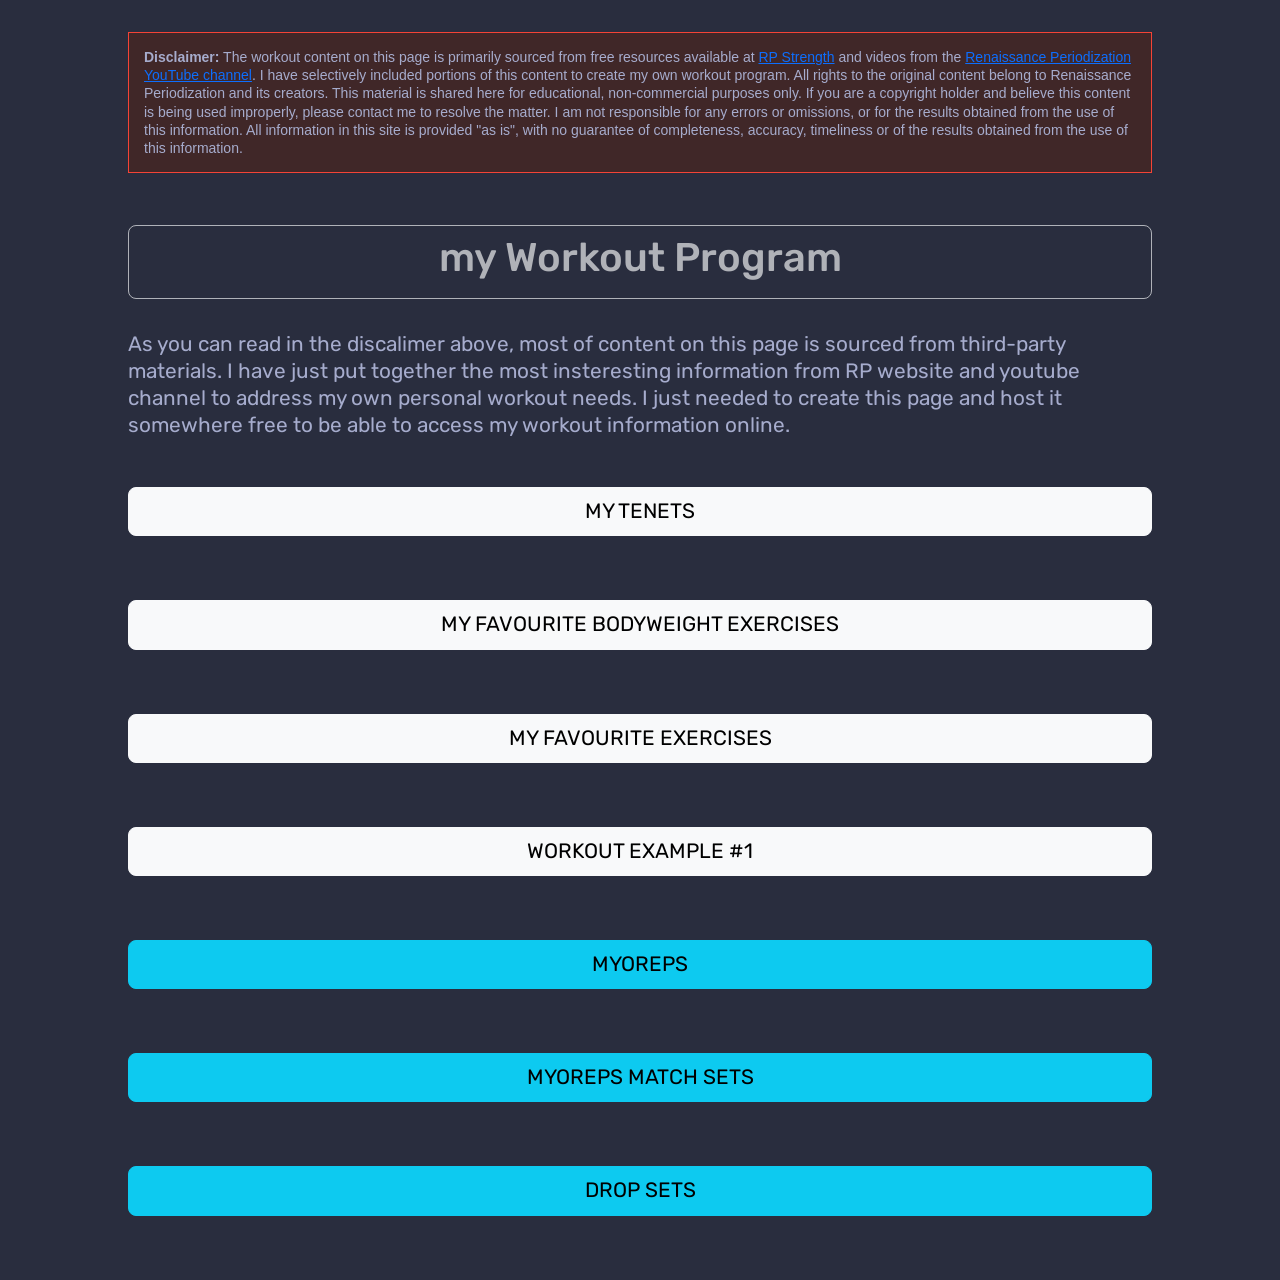
==== workout.html @ 42dfa427 "Add hosted jquery, popper, bootstrap links to html" ====
<!DOCTYPE html>
<html>
  <head>
    <meta charset="UTF-8" />
    <meta http-equiv="X-UA-Compatible" content="IE=edge" />
    <meta name="viewport" content="width=device-width, initial-scale=1.0" />
    <title>myWorkout</title>

    <!--Bootstrap css hosted-->
    <link
      href="https://cdn.jsdelivr.net/npm/bootstrap@5.2.2/dist/css/bootstrap.min.css"
      rel="stylesheet"
      integrity="sha384-Zenh87qX5JnK2Jl0vWa8Ck2rdkQ2Bzep5IDxbcnCeuOxjzrPF/et3URy9Bv1WTRi"
      crossorigin="anonymous"
    />

    <!--Bootstrap Icon font stylesheet-->
    <link
      rel="stylesheet"
      href="https://cdn.jsdelivr.net/npm/bootstrap-icons@1.10.2/font/bootstrap-icons.css"
    />

    <!--Google Fonts-->
    <link rel="preconnect" href="https://fonts.googleapis.com" />
    <link rel="preconnect" href="https://fonts.gstatic.com" crossorigin="" />
    <link
      href="https://fonts.googleapis.com/css2?family=Lato:wght@100;300;400;700;900&amp;family=Montserrat:wght@100;300;400;600&amp;family=Roboto:wght@100;300;500;700&amp;family=Rubik:wght@300;400;500;700&amp;family=Ubuntu:wght@300;400;500;700&amp;display=swap"
      rel="stylesheet"
    />

    <link rel="stylesheet" href="myStyles.css" />
  </head>
  <body>
    <!--     <div class="disclaimer">
      <strong>Disclaimer:</strong> The content on this page is sourced from
      third-party materials and is used for educational, non-commercial purposes
      only. All rights to the content belong to the original creators or
      copyright holders. If you are the copyright owner and believe this content
      is being used without proper authorization, please contact us to address
      the issue.
    </div> -->
    <div class="disclaimer">
      <strong>Disclaimer:</strong> The workout content on this page is primarily
      sourced from free resources available at
      <a href="https://rpstrength.com/" target="_blank">RP Strength</a> and
      videos from the
      <a
        href="https://www.youtube.com/channel/UCfQgsKhHjSyRLOp9mnffqVg"
        target="_blank"
        >Renaissance Periodization YouTube channel</a
      >. I have selectively included portions of this content to create my own
      workout program. All rights to the original content belong to Renaissance
      Periodization and its creators. This material is shared here for
      educational, non-commercial purposes only. If you are a copyright holder
      and believe this content is being used improperly, please contact me to
      resolve the matter. I am not responsible for any errors or omissions, or
      for the results obtained from the use of this information. All information
      in this site is provided "as is", with no guarantee of completeness,
      accuracy, timeliness or of the results obtained from the use of this
      information.
    </div>
    <button type="button" class="btn btn-outline-light btn-lg w-100" disabled>
      <h1>my Workout Program</h1>
    </button>
    <p>
      As you can read in the discalimer above, most of content on this page is
      sourced from third-party materials. I have just put together the most
      insteresting information from RP website and youtube channel to address my
      own personal workout needs. I just needed to create this page and host it
      somewhere free to be able to access my workout information online.
    </p>

    <!-- My tenets -->
    <section id="myTenets">
      <button type="button" class="btn btn-info btn-lg w-100">MY TENETS</button>
      <div style="display: none">
        <ul style="list-style-type: none">
          <li>
            <strong>Sets</strong>: Myoreps Match sets, Supersets, Drop sets and
            Myoreps if under a time constraint. If not normal sets
          </li>
          <li>
            <strong>Range of motion</strong>: Full ROM or at least Lengthened
            partials
          </li>
          <li>
            <strong>Reps execution</strong>: Slow or controlled eccentric,
            explosive concentric movements
          </li>
          <li>
            <strong>Reps range</strong>: min 5 max 30. Use different reps ranges
            depending on systemic fatigue to avoid incorrect technique and
            injuries
          </li>
          <li>
            <strong>RIR</strong>: Sets in the range of RIR 2 to 0 and the last
            one always to RIR 0
          </li>
          <li><strong>Pump</strong>: yes, please</li>
          <li>
            <strong>Avoid junk volume</strong>: Max 6 sets per day per muscle
            with a RIR 0/2 within 5 to 30 reps range
          </li>
          <li><strong>Progressive overload</strong>: Add weight or reps</li>
          <li>
            <strong>Weekly schedule</strong>: 3 to 5 workout sessions per week
          </li>
        </ul>
      </div>
    </section>

    <!-- My favourite exercises -->
    <section id="myFavExercBW">
      <button type="button" class="btn btn-info btn-lg w-100">
        MY FAVOURITE BODYWEIGHT EXERCISES
      </button>
      <div style="display: none">
        <p>
          I have included this section to groups exercises I can do without
          weights in case I am on holidays for instance.
        </p>
        <div class="row">
          <div class="card col-md-5 col-sm-12 text-dark bg-light mb-3 px-0">
            <div class="card-header">
              <strong>UPPER BODY</strong>
            </div>
            <ul class="list-group list-group-flush">
              <li class="list-group-item">Pushups</li>
              <li class="list-group-item">Skullcrusher Pushups</li>
              <li class="list-group-item">Rack Chin</li>
              <li class="list-group-item">Pullups</li>
              <li class="list-group-item">Australian Pullups</li>
              <li class="list-group-item">Vertical Pushups</li>
            </ul>
          </div>

          <div class="card col-md-5 col-sm-12 text-dark bg-light mb-3 px-0">
            <div class="card-header">
              <strong>LOWER BOY</strong>
            </div>
            <ul class="list-group list-group-flush">
              <li class="list-group-item">Sissy Squats</li>
              <li class="list-group-item">Bulgarian Split Squats</li>
              <li class="list-group-item">One-leg Hip Thrusts</li>
              <li class="list-group-item">Single Leg Stair Claves</li>
            </ul>
          </div>
        </div>
      </div>
    </section>

    <!-- My favourite exercises -->
    <section id="myFavExerc">
      <button type="button" class="btn btn-info btn-lg w-100">
        MY FAVOURITE EXERCISES
      </button>
      <div style="display: none">
        <div class="row">
          <div class="card col-md-5 col-sm-12 text-dark bg-light mb-3 px-0">
            <div class="card-header">
              <strong>TRICEPS</strong>
            </div>
            <ul class="list-group list-group-flush">
              <li class="list-group-item">Overhead Triceps Extensions</li>
              <li class="list-group-item">Skull Crushers</li>
            </ul>
          </div>

          <div class="card col-md-5 col-sm-12 text-dark bg-light mb-3 px-0">
            <div class="card-header">
              <strong>BICEPS</strong>
            </div>
            <ul class="list-group list-group-flush">
              <li class="list-group-item">Seated Incline Biceps Curls</li>
              <li class="list-group-item">Biceps Preacher Curls</li>
            </ul>
          </div>

          <div class="card col-md-5 col-sm-12 text-dark bg-light mb-3 px-0">
            <div class="card-header">
              <strong>CHEST</strong>
            </div>
            <ul class="list-group list-group-flush">
              <li class="list-group-item">Bench Press</li>
              <li class="list-group-item">Incline Bench Press</li>
              <li class="list-group-item">Flyes</li>
              <li class="list-group-item">Weighted Pushups</li>
            </ul>
          </div>

          <div class="card col-md-5 col-sm-12 text-dark bg-light mb-3 px-0">
            <div class="card-header">
              <strong>BACK</strong>
            </div>
            <ul class="list-group list-group-flush">
              <li class="list-group-item">Incline Bench Rows</li>
              <li class="list-group-item">Inverted Rows</li>
              <li class="list-group-item">Pullups</li>
              <li class="list-group-item">Bench Pullovers</li>
              <li class="list-group-item">Lat Prayers</li>
              <li class="list-group-item">Bent Over Rows</li>
            </ul>
          </div>

          <div class="card col-md-5 col-sm-12 text-dark bg-light mb-3 px-0">
            <div class="card-header">
              <strong>DELTS</strong>
            </div>
            <ul class="list-group list-group-flush">
              <li class="list-group-item">Upright Rows</li>
              <li class="list-group-item">Lying Side Raises</li>
              <li class="list-group-item">Thumbs Down Lateral Raises</li>
              <li class="list-group-item">Behind the Neck Press</li>
            </ul>
          </div>

          <div class="card col-md-5 col-sm-12 text-dark bg-light mb-3 px-0">
            <div class="card-header">
              <strong>LEGS</strong>
            </div>
            <ul class="list-group list-group-flush">
              <li class="list-group-item">Sissy Squats</li>
              <li class="list-group-item">Romanian Deadlifts</li>
              <li class="list-group-item">Split Squats</li>
            </ul>
          </div>

          <div class="card col-md-5 col-sm-12 text-dark bg-light mb-3 px-0">
            <div class="card-header">
              <strong>TRAPS & FOREARMS</strong>
            </div>
            <ul class="list-group list-group-flush">
              <li class="list-group-item">Wrists Curls</li>
              <li class="list-group-item">Wide Grip Shrugs</li>
              <li class="list-group-item">Overhead Shrugs</li>
            </ul>
          </div>
        </div>
      </div>
    </section>

    <!-- Workout session type #1 -->
    <section id="workoutType1">
      <button type="button" class="btn btn-dark btn-lg w-100">
        WORKOUT EXAMPLE #1
      </button>
      <div style="display: none; margin: auto">
        <div class="row">
          <div class="card col-md-5 col-sm-12 text-dark bg-light mb-3 px-0">
            <div class="card-header"><strong>Day 1</strong></div>
            <div class="card-body">
              <p class="card-text">
                All sets are 20RM load with 1x myorep pauses. 30s breaks between
                all sets.
              </p>
              <ul>
                <li>2 sets BENCH PRESS > superset to > PULLUPS</li>
                <li>
                  2 sets UPRIGHT ROWS > superset to > BEHIND THE NECK PRESS
                </li>
                <li>
                  2 sets SEATED INCLINE BICEPS CURLS > superset to > OVERHEAD
                  TRICEPS EXTENSIONS
                </li>
                <li>2 sets ROMANIAN DEADLIFTS > superset to > SPLIT SQUATS</li>
              </ul>
            </div>
          </div>
          <div class="card col-md-5 col-sm-12 text-dark bg-light mb-3 px-0">
            <div class="card-header"><strong>Day 2</strong></div>
            <div class="card-body">
              <p class="card-text">
                All sets are 20RM load with 1x myorep pauses. 30s breaks between
                all sets.
              </p>
              <ul>
                <li>
                  2 sets INCLINE BENCH ROW > superset to > INCLINE BENCH PRESS
                </li>
                <li>
                  3 sets BARBELL FACEPULLS (each set is 1 myorep break. drop
                  load for each set)
                </li>
                <li>2 sets SKULL CRUSHERS > superset to > PREACHER CURLS</li>
                <li>2 sets SISSY SQUATS > superset to > ROMANIAN DEADLIFTS</li>
              </ul>
            </div>
          </div>
        </div>
        <p>*20RM = the most weight you can lift for “20” repetitions</p>
        <p>**Dumbbell or barbell = dealer's choice</p>
      </div>
    </section>

    <!-- Myoreps explained -->
    <section id="myoreps">
      <button type="button" class="btn btn-info btn-lg w-100">MYOREPS</button>
      <div style="display: none">
        <p>
          A subcategory of rest-pause sets and very useful for hypertrophy. Use
          it for forearms, biceps, delts, traps, calves.
        </p>
        <div>
          <h3><strong>HOW TO</strong></h3>
          <hr />
          <ul>
            <li>Choose a load you can lift for 10-20 reps (usually)</li>
            <li>
              Do your first working set:
              <ul>
                <li>Rest enough to just get the burn out (5-10s)</li>
                <li>Repeat. until set is below 5 reps or so</li>
                <li>RIR is same as weekly RIR for the rest Of the program</li>
              </ul>
            </li>
          </ul>
        </div>

        <div>
          <h3><strong>UPSIDES</strong></h3>
          <hr />
          <ul>
            <li>
              Amazing stimulus especially for muscles resistant to it (forearms,
              biceps, delts, traps, calves)
            </li>
            <li>Easy to sum up loads of work otherwise daunting</li>
            <li>Saves tons of time</li>
          </ul>
        </div>

        <div>
          <h3><strong>DOWNSIDES</strong></h3>
          <hr />
          <ul>
            <li>
              Can't be done with exercises that that generate system fatigue
              (big muscle groups)
            </li>
            <li>
              Pretty damn fatiguing, perhaps not something to use on ALL
              exercises in a session
            </li>
          </ul>
        </div>
      </div>
    </section>

    <!-- Myoreps multiplied explained -->
    <section id="myorepsMultiplied">
      <button type="button" class="btn btn-info btn-lg w-100">
        MYOREPS MATCH SETS
      </button>
      <div style="display: none">
        <p>
          Great for low-systemic muscles like biceps, calves, side/rear delts,
          hams and RPI quads in isolation (curls, extns), lat prayers,
          pushdowns, etc!
        </p>
        <div>
          <h3><strong>HOW TO</strong></h3>
          <hr />
          <ul>
            <li>
              Myoreps: do a set of 10-20 reps, rest 2-5 seconds, do another set
              of 5-10 reps, continue until reps drop under 3-5.
            </li>
            <li>
              Myorep match sets: do one set straight first, for instance let's
              say you get 18 reps at 2 RIR
            </li>
            <li>Rest a normal amount of time</li>
            <li>
              Do your next set and hit 18 reps AGAIN with as many myorep 3-5s
              pauses as needed to total 18
            </li>
            <li>
              Repeat that as many times as needed to hit stimulus/fatigue
              proxies like pump and weakness
            </li>
          </ul>
        </div>

        <div>
          <h3><strong>UPSIDES</strong></h3>
          <hr />
          <ul>
            <li>Can smash stubborn muscles with tons of failure approaches</li>
            <li>
              Have objective first straight set with which to track performance
            </li>
          </ul>
        </div>
      </div>
    </section>

    <!-- Drop sets explained -->
    <section id="dropSets">
      <button type="button" class="btn btn-info btn-lg w-100">DROP SETS</button>
      <div style="display: none">
        <p>
          Great for low-systemic muscles like biceps, calves, side/rear delts,
          hams and RPI quads in isolation (curls, extns), lat prayers,
          pushdowns, etc!
        </p>
        <div>
          <h3><strong>HOW TO</strong></h3>
          <hr />
          <ul>
            <li>Do an exercise for (usually) 10-20 reps.</li>
            <li>Reduce the load on the exercise by 10-30%</li>
            <li>Minimal to no rest at all between sets, repeat process</li>
          </ul>
        </div>

        <div>
          <h3><strong>UPSIDES</strong></h3>
          <hr />
          <ul>
            <li>
              Good stimulus for muscles that respond best to high
              reps/metabolites (get the biggest burns)
            </li>
            <li>Saves a decent amount of time</li>
          </ul>
        </div>

        <div>
          <h3><strong>DOWNSIDES</strong></h3>
          <hr />
          <ul>
            <li>
              Can't be done with exercises that that generate system fatigue
              (big muscle groups)
            </li>
            <li>
              Best done on cable or selectorized machines, or maybe on
              PowerBlock dumbbells
            </li>
            <li>Stop when it becomes too light to avoid junk volume</li>
          </ul>
        </div>
      </div>
    </section>
    <script
      src="https://code.jquery.com/jquery-3.4.1.slim.min.js"
      integrity="sha384-J6qa4849blE2+poT4WnyKhv5vZF5SrPo0iEjwBvKU7imGFAV0wwj1yYfoRSJoZ+n"
      crossorigin="anonymous"
    ></script>
    <script
      src="https://cdn.jsdelivr.net/npm/popper.js@1.16.0/dist/umd/popper.min.js"
      integrity="sha384-Q6E9RHvbIyZFJoft+2mJbHaEWldlvI9IOYy5n3zV9zzTtmI3UksdQRVvoxMfooAo"
      crossorigin="anonymous"
    ></script>
    <script
      src="https://cdn.jsdelivr.net/npm/bootstrap@4.4.1/dist/js/bootstrap.min.js"
      integrity="sha384-wfSDF2E50Y2D1uUdj0O3uMBJnjuUD4Ih7YwaYd1iqfktj0Uod8GCExl3Og8ifwB6"
      crossorigin="anonymous"
    ></script>
    <!-- <script src="jquery.js"></script> -->
    <script src="myScript.js"></script>
  </body>
</html>
---- myStyles.css ----
@charset 'UTF-8';

/* Common Breakpoints - use them to make your website even more responsive and set different css styles depedning on the size of the viewport/screen */
@media (max-width: 480px) {
    body{
        padding-left: 1rem;
        padding-right: 1rem;
    }

    .card{
      max-width: 20rem
    }

} /*Mobile devices*/
@media (min-width: 481px) {
    body{
        width: 80%;
    };

    .card{
      padding-bottom: 0; 
      max-width: 25rem
    }
} /*iPads, Tablets*/
@media (max-width: 1024px) {} /*Small screens, laptops*/
@media (max-width: 1200px) {} /*Desktops, large screens*/


body {
    background-color: #292d3e;
    color: #a6accd;
    font-family: Rubik;
    font-size: 1.3rem;
    line-height: 1.3;
    margin: 2rem auto;
  }

  section {
    padding-bottom: 2rem;
  }

  section div {
    padding-bottom: 3rem;
    margin-left: 0.5rem;
    margin-right: 0.5rem;
  }

  .btn {
    font-family: Rubik;
    font-size: 1.3rem;
    margin: 2rem auto;
  }

  /* Disclaimer styling */
  .disclaimer {
    background-color: #402728;
    border: 1px solid #f44336;
    padding: 15px;
    margin-bottom: 20px;
    font-family: Arial, sans-serif;
    font-size: 14px;
  }

  .row {
    justify-content: center;
  }

  .card-header {
    margin-left: 0;
  }

  .card {
    margin: 1rem;
  }

  .card{padding-bottom: 0;}


  .card-header{
    justify-content: center; 
    display: grid; 
    margin-right: 0;
  }

  .bg-light{background-color: white!important;}
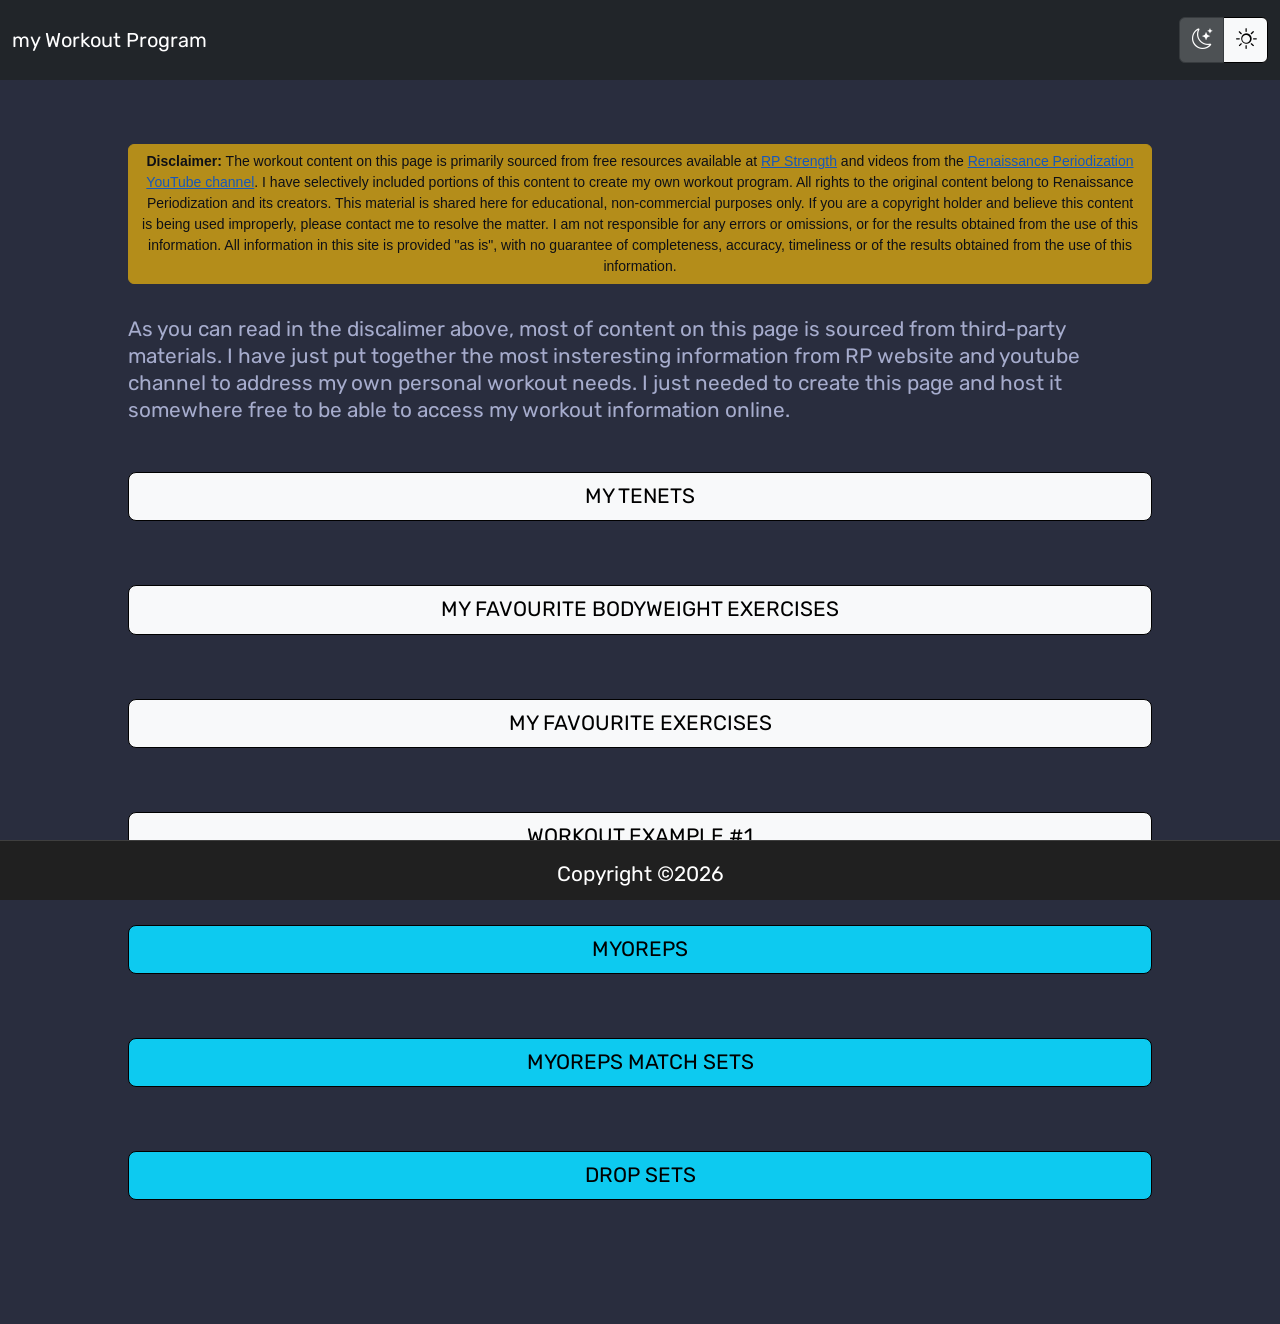
==== commit 7cd4e5ae: "Add navbar, footer, buttons to change display mode, other styling etc" ====
--- a/workout.html
+++ b/workout.html
@@ -30,8 +30,42 @@
 
     <link rel="stylesheet" href="myStyles.css" />
   </head>
-  <body>
-    <!--     <div class="disclaimer">
+  <body class="darkmode">
+    <!-- Navbar -->
+    <nav class="navbar navbar-dark bg-dark navbar-expand-lg sticky-top">
+      <div class="container-fluid">
+        <a class="navbar-brand" id="brand" href="#">my Workout Program</a>
+        <button
+          class="navbar-toggler"
+          type="button"
+          data-bs-toggle="collapse"
+          data-bs-target="#navbarSupportedContent"
+          aria-controls="navbarSupportedContent"
+          aria-expanded="false"
+          aria-label="Toggle navigation"
+        >
+          <span class="navbar-toggler-icon"></span>
+        </button>
+        <div class="collapse navbar-collapse" id="navbarSupportedContent">
+          <ul class="navbar-nav me-auto mb-2 mb-lg-0"></ul>
+          <div class="d-flex">
+            <!-- <button class="btn btn-outline-light" type="submit">Toggle</button> -->
+
+            <div class="btn-group btn-group-toggle" data-toggle="buttons">
+              <label class="btn btn-dark active" id="darkmode">
+                <i class="bi bi-moon-stars"></i>
+              </label>
+              <label class="btn btn-light" id="lightmode">
+                <i class="bi bi-brightness-high"></i>
+              </label>
+            </div>
+          </div>
+        </div>
+      </div>
+    </nav>
+
+    <main>
+      <!--     <div class="disclaimer">
       <strong>Disclaimer:</strong> The content on this page is sourced from
       third-party materials and is used for educational, non-commercial purposes
       only. All rights to the content belong to the original creators or
@@ -39,425 +73,432 @@
       is being used without proper authorization, please contact us to address
       the issue.
     </div> -->
-    <div class="disclaimer">
-      <strong>Disclaimer:</strong> The workout content on this page is primarily
-      sourced from free resources available at
-      <a href="https://rpstrength.com/" target="_blank">RP Strength</a> and
-      videos from the
-      <a
-        href="https://www.youtube.com/channel/UCfQgsKhHjSyRLOp9mnffqVg"
-        target="_blank"
-        >Renaissance Periodization YouTube channel</a
-      >. I have selectively included portions of this content to create my own
-      workout program. All rights to the original content belong to Renaissance
-      Periodization and its creators. This material is shared here for
-      educational, non-commercial purposes only. If you are a copyright holder
-      and believe this content is being used improperly, please contact me to
-      resolve the matter. I am not responsible for any errors or omissions, or
-      for the results obtained from the use of this information. All information
-      in this site is provided "as is", with no guarantee of completeness,
-      accuracy, timeliness or of the results obtained from the use of this
-      information.
-    </div>
-    <button type="button" class="btn btn-outline-light btn-lg w-100" disabled>
-      <h1>my Workout Program</h1>
-    </button>
-    <p>
-      As you can read in the discalimer above, most of content on this page is
-      sourced from third-party materials. I have just put together the most
-      insteresting information from RP website and youtube channel to address my
-      own personal workout needs. I just needed to create this page and host it
-      somewhere free to be able to access my workout information online.
-    </p>
-
-    <!-- My tenets -->
-    <section id="myTenets">
-      <button type="button" class="btn btn-info btn-lg w-100">MY TENETS</button>
-      <div style="display: none">
-        <ul style="list-style-type: none">
-          <li>
-            <strong>Sets</strong>: Myoreps Match sets, Supersets, Drop sets and
-            Myoreps if under a time constraint. If not normal sets
-          </li>
-          <li>
-            <strong>Range of motion</strong>: Full ROM or at least Lengthened
-            partials
-          </li>
-          <li>
-            <strong>Reps execution</strong>: Slow or controlled eccentric,
-            explosive concentric movements
-          </li>
-          <li>
-            <strong>Reps range</strong>: min 5 max 30. Use different reps ranges
-            depending on systemic fatigue to avoid incorrect technique and
-            injuries
-          </li>
-          <li>
-            <strong>RIR</strong>: Sets in the range of RIR 2 to 0 and the last
-            one always to RIR 0
-          </li>
-          <li><strong>Pump</strong>: yes, please</li>
-          <li>
-            <strong>Avoid junk volume</strong>: Max 6 sets per day per muscle
-            with a RIR 0/2 within 5 to 30 reps range
-          </li>
-          <li><strong>Progressive overload</strong>: Add weight or reps</li>
-          <li>
-            <strong>Weekly schedule</strong>: 3 to 5 workout sessions per week
-          </li>
-        </ul>
+      <div class="btn btn-warning disabled">
+        <strong>Disclaimer:</strong> The workout content on this page is
+        primarily sourced from free resources available at
+        <a href="https://rpstrength.com/" target="_blank">RP Strength</a> and
+        videos from the
+        <a
+          href="https://www.youtube.com/channel/UCfQgsKhHjSyRLOp9mnffqVg"
+          target="_blank"
+          >Renaissance Periodization YouTube channel</a
+        >. I have selectively included portions of this content to create my own
+        workout program. All rights to the original content belong to
+        Renaissance Periodization and its creators. This material is shared here
+        for educational, non-commercial purposes only. If you are a copyright
+        holder and believe this content is being used improperly, please contact
+        me to resolve the matter. I am not responsible for any errors or
+        omissions, or for the results obtained from the use of this information.
+        All information in this site is provided "as is", with no guarantee of
+        completeness, accuracy, timeliness or of the results obtained from the
+        use of this information.
       </div>
-    </section>
-
-    <!-- My favourite exercises -->
-    <section id="myFavExercBW">
-      <button type="button" class="btn btn-info btn-lg w-100">
-        MY FAVOURITE BODYWEIGHT EXERCISES
-      </button>
-      <div style="display: none">
-        <p>
-          I have included this section to groups exercises I can do without
-          weights in case I am on holidays for instance.
-        </p>
-        <div class="row">
-          <div class="card col-md-5 col-sm-12 text-dark bg-light mb-3 px-0">
-            <div class="card-header">
-              <strong>UPPER BODY</strong>
-            </div>
-            <ul class="list-group list-group-flush">
-              <li class="list-group-item">Pushups</li>
-              <li class="list-group-item">Skullcrusher Pushups</li>
-              <li class="list-group-item">Rack Chin</li>
-              <li class="list-group-item">Pullups</li>
-              <li class="list-group-item">Australian Pullups</li>
-              <li class="list-group-item">Vertical Pushups</li>
-            </ul>
-          </div>
-
-          <div class="card col-md-5 col-sm-12 text-dark bg-light mb-3 px-0">
-            <div class="card-header">
-              <strong>LOWER BOY</strong>
-            </div>
-            <ul class="list-group list-group-flush">
-              <li class="list-group-item">Sissy Squats</li>
-              <li class="list-group-item">Bulgarian Split Squats</li>
-              <li class="list-group-item">One-leg Hip Thrusts</li>
-              <li class="list-group-item">Single Leg Stair Claves</li>
-            </ul>
-          </div>
-        </div>
-      </div>
-    </section>
-
-    <!-- My favourite exercises -->
-    <section id="myFavExerc">
-      <button type="button" class="btn btn-info btn-lg w-100">
-        MY FAVOURITE EXERCISES
-      </button>
-      <div style="display: none">
-        <div class="row">
-          <div class="card col-md-5 col-sm-12 text-dark bg-light mb-3 px-0">
-            <div class="card-header">
-              <strong>TRICEPS</strong>
-            </div>
-            <ul class="list-group list-group-flush">
-              <li class="list-group-item">Overhead Triceps Extensions</li>
-              <li class="list-group-item">Skull Crushers</li>
-            </ul>
-          </div>
-
-          <div class="card col-md-5 col-sm-12 text-dark bg-light mb-3 px-0">
-            <div class="card-header">
-              <strong>BICEPS</strong>
-            </div>
-            <ul class="list-group list-group-flush">
-              <li class="list-group-item">Seated Incline Biceps Curls</li>
-              <li class="list-group-item">Biceps Preacher Curls</li>
-            </ul>
-          </div>
-
-          <div class="card col-md-5 col-sm-12 text-dark bg-light mb-3 px-0">
-            <div class="card-header">
-              <strong>CHEST</strong>
-            </div>
-            <ul class="list-group list-group-flush">
-              <li class="list-group-item">Bench Press</li>
-              <li class="list-group-item">Incline Bench Press</li>
-              <li class="list-group-item">Flyes</li>
-              <li class="list-group-item">Weighted Pushups</li>
-            </ul>
-          </div>
-
-          <div class="card col-md-5 col-sm-12 text-dark bg-light mb-3 px-0">
-            <div class="card-header">
-              <strong>BACK</strong>
-            </div>
-            <ul class="list-group list-group-flush">
-              <li class="list-group-item">Incline Bench Rows</li>
-              <li class="list-group-item">Inverted Rows</li>
-              <li class="list-group-item">Pullups</li>
-              <li class="list-group-item">Bench Pullovers</li>
-              <li class="list-group-item">Lat Prayers</li>
-              <li class="list-group-item">Bent Over Rows</li>
-            </ul>
-          </div>
-
-          <div class="card col-md-5 col-sm-12 text-dark bg-light mb-3 px-0">
-            <div class="card-header">
-              <strong>DELTS</strong>
-            </div>
-            <ul class="list-group list-group-flush">
-              <li class="list-group-item">Upright Rows</li>
-              <li class="list-group-item">Lying Side Raises</li>
-              <li class="list-group-item">Thumbs Down Lateral Raises</li>
-              <li class="list-group-item">Behind the Neck Press</li>
-            </ul>
-          </div>
-
-          <div class="card col-md-5 col-sm-12 text-dark bg-light mb-3 px-0">
-            <div class="card-header">
-              <strong>LEGS</strong>
-            </div>
-            <ul class="list-group list-group-flush">
-              <li class="list-group-item">Sissy Squats</li>
-              <li class="list-group-item">Romanian Deadlifts</li>
-              <li class="list-group-item">Split Squats</li>
-            </ul>
-          </div>
-
-          <div class="card col-md-5 col-sm-12 text-dark bg-light mb-3 px-0">
-            <div class="card-header">
-              <strong>TRAPS & FOREARMS</strong>
-            </div>
-            <ul class="list-group list-group-flush">
-              <li class="list-group-item">Wrists Curls</li>
-              <li class="list-group-item">Wide Grip Shrugs</li>
-              <li class="list-group-item">Overhead Shrugs</li>
-            </ul>
-          </div>
-        </div>
-      </div>
-    </section>
-
-    <!-- Workout session type #1 -->
-    <section id="workoutType1">
-      <button type="button" class="btn btn-dark btn-lg w-100">
-        WORKOUT EXAMPLE #1
-      </button>
-      <div style="display: none; margin: auto">
-        <div class="row">
-          <div class="card col-md-5 col-sm-12 text-dark bg-light mb-3 px-0">
-            <div class="card-header"><strong>Day 1</strong></div>
-            <div class="card-body">
-              <p class="card-text">
-                All sets are 20RM load with 1x myorep pauses. 30s breaks between
-                all sets.
-              </p>
-              <ul>
-                <li>2 sets BENCH PRESS > superset to > PULLUPS</li>
-                <li>
-                  2 sets UPRIGHT ROWS > superset to > BEHIND THE NECK PRESS
-                </li>
-                <li>
-                  2 sets SEATED INCLINE BICEPS CURLS > superset to > OVERHEAD
-                  TRICEPS EXTENSIONS
-                </li>
-                <li>2 sets ROMANIAN DEADLIFTS > superset to > SPLIT SQUATS</li>
-              </ul>
-            </div>
-          </div>
-          <div class="card col-md-5 col-sm-12 text-dark bg-light mb-3 px-0">
-            <div class="card-header"><strong>Day 2</strong></div>
-            <div class="card-body">
-              <p class="card-text">
-                All sets are 20RM load with 1x myorep pauses. 30s breaks between
-                all sets.
-              </p>
-              <ul>
-                <li>
-                  2 sets INCLINE BENCH ROW > superset to > INCLINE BENCH PRESS
-                </li>
-                <li>
-                  3 sets BARBELL FACEPULLS (each set is 1 myorep break. drop
-                  load for each set)
-                </li>
-                <li>2 sets SKULL CRUSHERS > superset to > PREACHER CURLS</li>
-                <li>2 sets SISSY SQUATS > superset to > ROMANIAN DEADLIFTS</li>
-              </ul>
-            </div>
-          </div>
-        </div>
-        <p>*20RM = the most weight you can lift for “20” repetitions</p>
-        <p>**Dumbbell or barbell = dealer's choice</p>
-      </div>
-    </section>
-
-    <!-- Myoreps explained -->
-    <section id="myoreps">
-      <button type="button" class="btn btn-info btn-lg w-100">MYOREPS</button>
-      <div style="display: none">
-        <p>
-          A subcategory of rest-pause sets and very useful for hypertrophy. Use
-          it for forearms, biceps, delts, traps, calves.
-        </p>
-        <div>
-          <h3><strong>HOW TO</strong></h3>
-          <hr />
-          <ul>
-            <li>Choose a load you can lift for 10-20 reps (usually)</li>
-            <li>
-              Do your first working set:
-              <ul>
-                <li>Rest enough to just get the burn out (5-10s)</li>
-                <li>Repeat. until set is below 5 reps or so</li>
-                <li>RIR is same as weekly RIR for the rest Of the program</li>
-              </ul>
+      <p>
+        As you can read in the discalimer above, most of content on this page is
+        sourced from third-party materials. I have just put together the most
+        insteresting information from RP website and youtube channel to address
+        my own personal workout needs. I just needed to create this page and
+        host it somewhere free to be able to access my workout information
+        online.
+      </p>
+
+      <!-- My tenets -->
+      <section id="myTenets">
+        <button type="button" class="btn btn-info btn-lg w-100">
+          MY TENETS
+        </button>
+        <div style="display: none">
+          <ul style="list-style-type: none">
+            <li>
+              <strong>Sets</strong>: Myoreps Match sets, Supersets, Drop sets
+              and Myoreps if under a time constraint. If not normal sets
+            </li>
+            <li>
+              <strong>Range of motion</strong>: Full ROM or at least Lengthened
+              partials
+            </li>
+            <li>
+              <strong>Reps execution</strong>: Slow or controlled eccentric,
+              explosive concentric movements
+            </li>
+            <li>
+              <strong>Reps range</strong>: min 5 max 30. Use different reps
+              ranges depending on systemic fatigue to avoid incorrect technique
+              and injuries
+            </li>
+            <li>
+              <strong>RIR</strong>: Sets in the range of RIR 2 to 0 and the last
+              one always to RIR 0
+            </li>
+            <li><strong>Pump</strong>: yes, please</li>
+            <li>
+              <strong>Avoid junk volume</strong>: Max 6 sets per day per muscle
+              with a RIR 0/2 within 5 to 30 reps range
+            </li>
+            <li><strong>Progressive overload</strong>: Add weight or reps</li>
+            <li>
+              <strong>Weekly schedule</strong>: 3 to 5 workout sessions per week
             </li>
           </ul>
         </div>
-
-        <div>
-          <h3><strong>UPSIDES</strong></h3>
-          <hr />
-          <ul>
-            <li>
-              Amazing stimulus especially for muscles resistant to it (forearms,
-              biceps, delts, traps, calves)
-            </li>
-            <li>Easy to sum up loads of work otherwise daunting</li>
-            <li>Saves tons of time</li>
-          </ul>
-        </div>
-
-        <div>
-          <h3><strong>DOWNSIDES</strong></h3>
-          <hr />
-          <ul>
-            <li>
-              Can't be done with exercises that that generate system fatigue
-              (big muscle groups)
-            </li>
-            <li>
-              Pretty damn fatiguing, perhaps not something to use on ALL
-              exercises in a session
-            </li>
-          </ul>
-        </div>
-      </div>
-    </section>
-
-    <!-- Myoreps multiplied explained -->
-    <section id="myorepsMultiplied">
-      <button type="button" class="btn btn-info btn-lg w-100">
-        MYOREPS MATCH SETS
-      </button>
-      <div style="display: none">
-        <p>
-          Great for low-systemic muscles like biceps, calves, side/rear delts,
-          hams and RPI quads in isolation (curls, extns), lat prayers,
-          pushdowns, etc!
-        </p>
-        <div>
-          <h3><strong>HOW TO</strong></h3>
-          <hr />
-          <ul>
-            <li>
-              Myoreps: do a set of 10-20 reps, rest 2-5 seconds, do another set
-              of 5-10 reps, continue until reps drop under 3-5.
-            </li>
-            <li>
-              Myorep match sets: do one set straight first, for instance let's
-              say you get 18 reps at 2 RIR
-            </li>
-            <li>Rest a normal amount of time</li>
-            <li>
-              Do your next set and hit 18 reps AGAIN with as many myorep 3-5s
-              pauses as needed to total 18
-            </li>
-            <li>
-              Repeat that as many times as needed to hit stimulus/fatigue
-              proxies like pump and weakness
-            </li>
-          </ul>
-        </div>
-
-        <div>
-          <h3><strong>UPSIDES</strong></h3>
-          <hr />
-          <ul>
-            <li>Can smash stubborn muscles with tons of failure approaches</li>
-            <li>
-              Have objective first straight set with which to track performance
-            </li>
-          </ul>
-        </div>
-      </div>
-    </section>
-
-    <!-- Drop sets explained -->
-    <section id="dropSets">
-      <button type="button" class="btn btn-info btn-lg w-100">DROP SETS</button>
-      <div style="display: none">
-        <p>
-          Great for low-systemic muscles like biceps, calves, side/rear delts,
-          hams and RPI quads in isolation (curls, extns), lat prayers,
-          pushdowns, etc!
-        </p>
-        <div>
-          <h3><strong>HOW TO</strong></h3>
-          <hr />
-          <ul>
-            <li>Do an exercise for (usually) 10-20 reps.</li>
-            <li>Reduce the load on the exercise by 10-30%</li>
-            <li>Minimal to no rest at all between sets, repeat process</li>
-          </ul>
-        </div>
-
-        <div>
-          <h3><strong>UPSIDES</strong></h3>
-          <hr />
-          <ul>
-            <li>
-              Good stimulus for muscles that respond best to high
-              reps/metabolites (get the biggest burns)
-            </li>
-            <li>Saves a decent amount of time</li>
-          </ul>
-        </div>
-
-        <div>
-          <h3><strong>DOWNSIDES</strong></h3>
-          <hr />
-          <ul>
-            <li>
-              Can't be done with exercises that that generate system fatigue
-              (big muscle groups)
-            </li>
-            <li>
-              Best done on cable or selectorized machines, or maybe on
-              PowerBlock dumbbells
-            </li>
-            <li>Stop when it becomes too light to avoid junk volume</li>
-          </ul>
-        </div>
-      </div>
-    </section>
+      </section>
+
+      <!-- My favourite exercises -->
+      <section id="myFavExercBW">
+        <button type="button" class="btn btn-info btn-lg w-100">
+          MY FAVOURITE BODYWEIGHT EXERCISES
+        </button>
+        <div style="display: none">
+          <p>
+            I have included this section to groups exercises I can do without
+            weights in case I am on holidays for instance.
+          </p>
+          <div class="row">
+            <div class="card col-md-5 col-sm-12 text-dark bg-light mb-3 px-0">
+              <div class="card-header">
+                <strong>UPPER BODY</strong>
+              </div>
+              <ul class="list-group list-group-flush">
+                <li class="list-group-item">Pushups</li>
+                <li class="list-group-item">Skullcrusher Pushups</li>
+                <li class="list-group-item">Rack Chin</li>
+                <li class="list-group-item">Pullups</li>
+                <li class="list-group-item">Australian Pullups</li>
+                <li class="list-group-item">Vertical Pushups</li>
+              </ul>
+            </div>
+
+            <div class="card col-md-5 col-sm-12 text-dark bg-light mb-3 px-0">
+              <div class="card-header">
+                <strong>LOWER BOY</strong>
+              </div>
+              <ul class="list-group list-group-flush">
+                <li class="list-group-item">Sissy Squats</li>
+                <li class="list-group-item">Bulgarian Split Squats</li>
+                <li class="list-group-item">One-leg Hip Thrusts</li>
+                <li class="list-group-item">Single Leg Stair Claves</li>
+              </ul>
+            </div>
+          </div>
+        </div>
+      </section>
+
+      <!-- My favourite exercises -->
+      <section id="myFavExerc">
+        <button type="button" class="btn btn-info btn-lg w-100">
+          MY FAVOURITE EXERCISES
+        </button>
+        <div style="display: none">
+          <div class="row">
+            <div class="card col-md-5 col-sm-12 text-dark bg-light mb-3 px-0">
+              <div class="card-header">
+                <strong>TRICEPS</strong>
+              </div>
+              <ul class="list-group list-group-flush">
+                <li class="list-group-item">Overhead Triceps Extensions</li>
+                <li class="list-group-item">Skull Crushers</li>
+              </ul>
+            </div>
+
+            <div class="card col-md-5 col-sm-12 text-dark bg-light mb-3 px-0">
+              <div class="card-header">
+                <strong>BICEPS</strong>
+              </div>
+              <ul class="list-group list-group-flush">
+                <li class="list-group-item">Seated Incline Biceps Curls</li>
+                <li class="list-group-item">Biceps Preacher Curls</li>
+              </ul>
+            </div>
+
+            <div class="card col-md-5 col-sm-12 text-dark bg-light mb-3 px-0">
+              <div class="card-header">
+                <strong>CHEST</strong>
+              </div>
+              <ul class="list-group list-group-flush">
+                <li class="list-group-item">Bench Press</li>
+                <li class="list-group-item">Incline Bench Press</li>
+                <li class="list-group-item">Flyes</li>
+                <li class="list-group-item">Weighted Pushups</li>
+              </ul>
+            </div>
+
+            <div class="card col-md-5 col-sm-12 text-dark bg-light mb-3 px-0">
+              <div class="card-header">
+                <strong>BACK</strong>
+              </div>
+              <ul class="list-group list-group-flush">
+                <li class="list-group-item">Incline Bench Rows</li>
+                <li class="list-group-item">Inverted Rows</li>
+                <li class="list-group-item">Pullups</li>
+                <li class="list-group-item">Bench Pullovers</li>
+                <li class="list-group-item">Lat Prayers</li>
+                <li class="list-group-item">Bent Over Rows</li>
+              </ul>
+            </div>
+
+            <div class="card col-md-5 col-sm-12 text-dark bg-light mb-3 px-0">
+              <div class="card-header">
+                <strong>DELTS</strong>
+              </div>
+              <ul class="list-group list-group-flush">
+                <li class="list-group-item">Upright Rows</li>
+                <li class="list-group-item">Lying Side Raises</li>
+                <li class="list-group-item">Thumbs Down Lateral Raises</li>
+                <li class="list-group-item">Behind the Neck Press</li>
+              </ul>
+            </div>
+
+            <div class="card col-md-5 col-sm-12 text-dark bg-light mb-3 px-0">
+              <div class="card-header">
+                <strong>LEGS</strong>
+              </div>
+              <ul class="list-group list-group-flush">
+                <li class="list-group-item">Sissy Squats</li>
+                <li class="list-group-item">Romanian Deadlifts</li>
+                <li class="list-group-item">Split Squats</li>
+              </ul>
+            </div>
+
+            <div class="card col-md-5 col-sm-12 text-dark bg-light mb-3 px-0">
+              <div class="card-header">
+                <strong>TRAPS & FOREARMS</strong>
+              </div>
+              <ul class="list-group list-group-flush">
+                <li class="list-group-item">Wrists Curls</li>
+                <li class="list-group-item">Wide Grip Shrugs</li>
+                <li class="list-group-item">Overhead Shrugs</li>
+              </ul>
+            </div>
+          </div>
+        </div>
+      </section>
+
+      <!-- Workout session type #1 -->
+      <section id="workoutType1">
+        <button type="button" class="btn btn-dark btn-lg w-100">
+          WORKOUT EXAMPLE #1
+        </button>
+        <div style="display: none; margin: auto">
+          <div class="row">
+            <div class="card col-md-5 col-sm-12 text-dark bg-light mb-3 px-0">
+              <div class="card-header"><strong>Day 1</strong></div>
+              <div class="card-body">
+                <p class="card-text">
+                  All sets are 20RM load with 1x myorep pauses. 30s breaks
+                  between all sets.
+                </p>
+                <ul>
+                  <li>2 sets BENCH PRESS > superset to > PULLUPS</li>
+                  <li>
+                    2 sets UPRIGHT ROWS > superset to > BEHIND THE NECK PRESS
+                  </li>
+                  <li>
+                    2 sets SEATED INCLINE BICEPS CURLS > superset to > OVERHEAD
+                    TRICEPS EXTENSIONS
+                  </li>
+                  <li>
+                    2 sets ROMANIAN DEADLIFTS > superset to > SPLIT SQUATS
+                  </li>
+                </ul>
+              </div>
+            </div>
+            <div class="card col-md-5 col-sm-12 text-dark bg-light mb-3 px-0">
+              <div class="card-header"><strong>Day 2</strong></div>
+              <div class="card-body">
+                <p class="card-text">
+                  All sets are 20RM load with 1x myorep pauses. 30s breaks
+                  between all sets.
+                </p>
+                <ul>
+                  <li>
+                    2 sets INCLINE BENCH ROW > superset to > INCLINE BENCH PRESS
+                  </li>
+                  <li>
+                    3 sets BARBELL FACEPULLS (each set is 1 myorep break. drop
+                    load for each set)
+                  </li>
+                  <li>2 sets SKULL CRUSHERS > superset to > PREACHER CURLS</li>
+                  <li>
+                    2 sets SISSY SQUATS > superset to > ROMANIAN DEADLIFTS
+                  </li>
+                </ul>
+              </div>
+            </div>
+          </div>
+          <p>*20RM = the most weight you can lift for “20” repetitions</p>
+          <p>**Dumbbell or barbell = dealer's choice</p>
+        </div>
+      </section>
+
+      <!-- Myoreps explained -->
+      <section id="myoreps">
+        <button type="button" class="btn btn-info btn-lg w-100">MYOREPS</button>
+        <div style="display: none">
+          <p>
+            A subcategory of rest-pause sets and very useful for hypertrophy.
+            Use it for forearms, biceps, delts, traps, calves.
+          </p>
+          <div>
+            <h3><strong>HOW TO</strong></h3>
+            <hr />
+            <ul>
+              <li>Choose a load you can lift for 10-20 reps (usually)</li>
+              <li>
+                Do your first working set:
+                <ul>
+                  <li>Rest enough to just get the burn out (5-10s)</li>
+                  <li>Repeat. until set is below 5 reps or so</li>
+                  <li>RIR is same as weekly RIR for the rest Of the program</li>
+                </ul>
+              </li>
+            </ul>
+          </div>
+
+          <div>
+            <h3><strong>UPSIDES</strong></h3>
+            <hr />
+            <ul>
+              <li>
+                Amazing stimulus especially for muscles resistant to it
+                (forearms, biceps, delts, traps, calves)
+              </li>
+              <li>Easy to sum up loads of work otherwise daunting</li>
+              <li>Saves tons of time</li>
+            </ul>
+          </div>
+
+          <div>
+            <h3><strong>DOWNSIDES</strong></h3>
+            <hr />
+            <ul>
+              <li>
+                Can't be done with exercises that that generate system fatigue
+                (big muscle groups)
+              </li>
+              <li>
+                Pretty damn fatiguing, perhaps not something to use on ALL
+                exercises in a session
+              </li>
+            </ul>
+          </div>
+        </div>
+      </section>
+
+      <!-- Myoreps multiplied explained -->
+      <section id="myorepsMultiplied">
+        <button type="button" class="btn btn-info btn-lg w-100">
+          MYOREPS MATCH SETS
+        </button>
+        <div style="display: none">
+          <p>
+            Great for low-systemic muscles like biceps, calves, side/rear delts,
+            hams and RPI quads in isolation (curls, extns), lat prayers,
+            pushdowns, etc!
+          </p>
+          <div>
+            <h3><strong>HOW TO</strong></h3>
+            <hr />
+            <ul>
+              <li>
+                Myoreps: do a set of 10-20 reps, rest 2-5 seconds, do another
+                set of 5-10 reps, continue until reps drop under 3-5.
+              </li>
+              <li>
+                Myorep match sets: do one set straight first, for instance let's
+                say you get 18 reps at 2 RIR
+              </li>
+              <li>Rest a normal amount of time</li>
+              <li>
+                Do your next set and hit 18 reps AGAIN with as many myorep 3-5s
+                pauses as needed to total 18
+              </li>
+              <li>
+                Repeat that as many times as needed to hit stimulus/fatigue
+                proxies like pump and weakness
+              </li>
+            </ul>
+          </div>
+
+          <div>
+            <h3><strong>UPSIDES</strong></h3>
+            <hr />
+            <ul>
+              <li>
+                Can smash stubborn muscles with tons of failure approaches
+              </li>
+              <li>
+                Have objective first straight set with which to track
+                performance
+              </li>
+            </ul>
+          </div>
+        </div>
+      </section>
+
+      <!-- Drop sets explained -->
+      <section id="dropSets">
+        <button type="button" class="btn btn-info btn-lg w-100">
+          DROP SETS
+        </button>
+        <div style="display: none">
+          <p>
+            Great for low-systemic muscles like biceps, calves, side/rear delts,
+            hams and RPI quads in isolation (curls, extns), lat prayers,
+            pushdowns, etc!
+          </p>
+          <div>
+            <h3><strong>HOW TO</strong></h3>
+            <hr />
+            <ul>
+              <li>Do an exercise for (usually) 10-20 reps.</li>
+              <li>Reduce the load on the exercise by 10-30%</li>
+              <li>Minimal to no rest at all between sets, repeat process</li>
+            </ul>
+          </div>
+
+          <div>
+            <h3><strong>UPSIDES</strong></h3>
+            <hr />
+            <ul>
+              <li>
+                Good stimulus for muscles that respond best to high
+                reps/metabolites (get the biggest burns)
+              </li>
+              <li>Saves a decent amount of time</li>
+            </ul>
+          </div>
+
+          <div>
+            <h3><strong>DOWNSIDES</strong></h3>
+            <hr />
+            <ul>
+              <li>
+                Can't be done with exercises that that generate system fatigue
+                (big muscle groups)
+              </li>
+              <li>
+                Best done on cable or selectorized machines, or maybe on
+                PowerBlock dumbbells
+              </li>
+              <li>Stop when it becomes too light to avoid junk volume</li>
+            </ul>
+          </div>
+        </div>
+      </section>
+    </main>
+
+    <footer>
+      <div
+        style="display: block; padding: 20px; height: 60px; width: 100%"
+      ></div>
+      <div id="copyright">Copyright ©</div>
+    </footer>
+    <script src="jquery.js"></script>
     <script
-      src="https://code.jquery.com/jquery-3.4.1.slim.min.js"
-      integrity="sha384-J6qa4849blE2+poT4WnyKhv5vZF5SrPo0iEjwBvKU7imGFAV0wwj1yYfoRSJoZ+n"
+      src="https://cdn.jsdelivr.net/npm/bootstrap@5.1.3/dist/js/bootstrap.bundle.min.js"
+      integrity="sha384-ka7Sk0Gln4gmtz2MlQnikT1wXgYsOg+OMhuP+IlRH9sENBO0LRn5q+8nbTov4+1p"
       crossorigin="anonymous"
     ></script>
-    <script
-      src="https://cdn.jsdelivr.net/npm/popper.js@1.16.0/dist/umd/popper.min.js"
-      integrity="sha384-Q6E9RHvbIyZFJoft+2mJbHaEWldlvI9IOYy5n3zV9zzTtmI3UksdQRVvoxMfooAo"
-      crossorigin="anonymous"
-    ></script>
-    <script
-      src="https://cdn.jsdelivr.net/npm/bootstrap@4.4.1/dist/js/bootstrap.min.js"
-      integrity="sha384-wfSDF2E50Y2D1uUdj0O3uMBJnjuUD4Ih7YwaYd1iqfktj0Uod8GCExl3Og8ifwB6"
-      crossorigin="anonymous"
-    ></script>
-    <!-- <script src="jquery.js"></script> -->
     <script src="myScript.js"></script>
   </body>
 </html>
--- a/myStyles.css
+++ b/myStyles.css
@@ -2,7 +2,7 @@
 
 /* Common Breakpoints - use them to make your website even more responsive and set different css styles depedning on the size of the viewport/screen */
 @media (max-width: 480px) {
-    body{
+    body main{
         padding-left: 1rem;
         padding-right: 1rem;
     }
@@ -13,7 +13,7 @@
 
 } /*Mobile devices*/
 @media (min-width: 481px) {
-    body{
+    body main{
         width: 80%;
     };
 
@@ -22,17 +22,50 @@
       max-width: 25rem
     }
 } /*iPads, Tablets*/
+
+
+@media (max-width: 992px) {
+  .d-flex{
+    display: grid!important;
+    justify-content: end!important;
+  }
+
+}
+
+@media (min-width: 992px) {
+  nav{
+    max-height: 5rem;
+  }
+
+}
+
 @media (max-width: 1024px) {} /*Small screens, laptops*/
 @media (max-width: 1200px) {} /*Desktops, large screens*/
 
 
-body {
-    background-color: #292d3e;
-    color: #a6accd;
-    font-family: Rubik;
-    font-size: 1.3rem;
-    line-height: 1.3;
+body{    
+  font-family: Rubik;
+  font-size: 1.3rem;
+  line-height: 1.3;
+}
+
+.darkmode{
+  background-color: #292d3e;
+  color: #a6accd;
+}
+
+.lightmode{
+  background-color: white;
+  color: black
+}
+
+
+  body main {
     margin: 2rem auto;
+  }
+
+  body .btn{
+    border: solid 1px black
   }
 
   section {
@@ -52,11 +85,7 @@
   }
 
   /* Disclaimer styling */
-  .disclaimer {
-    background-color: #402728;
-    border: 1px solid #f44336;
-    padding: 15px;
-    margin-bottom: 20px;
+  .btn-warning {
     font-family: Arial, sans-serif;
     font-size: 14px;
   }
@@ -71,6 +100,7 @@
 
   .card {
     margin: 1rem;
+    border: solid 1px black;
   }
 
   .card{padding-bottom: 0;}
@@ -82,4 +112,21 @@
     margin-right: 0;
   }
 
-  .bg-light{background-color: white!important;}+  .bg-light{background-color: white!important;}
+
+  #copyright{
+    background-color: rgb(32, 32, 32);
+    border-top: 1px solid rgb(63, 63, 63);
+    text-align: center;
+    padding: 20px;
+    position: fixed;
+    left: 0px;
+    bottom: 0px;
+    height: 60px;
+    width: 100%;
+    color: white;
+  }
+
+  .btn-group label{
+    width: 45px;
+  }
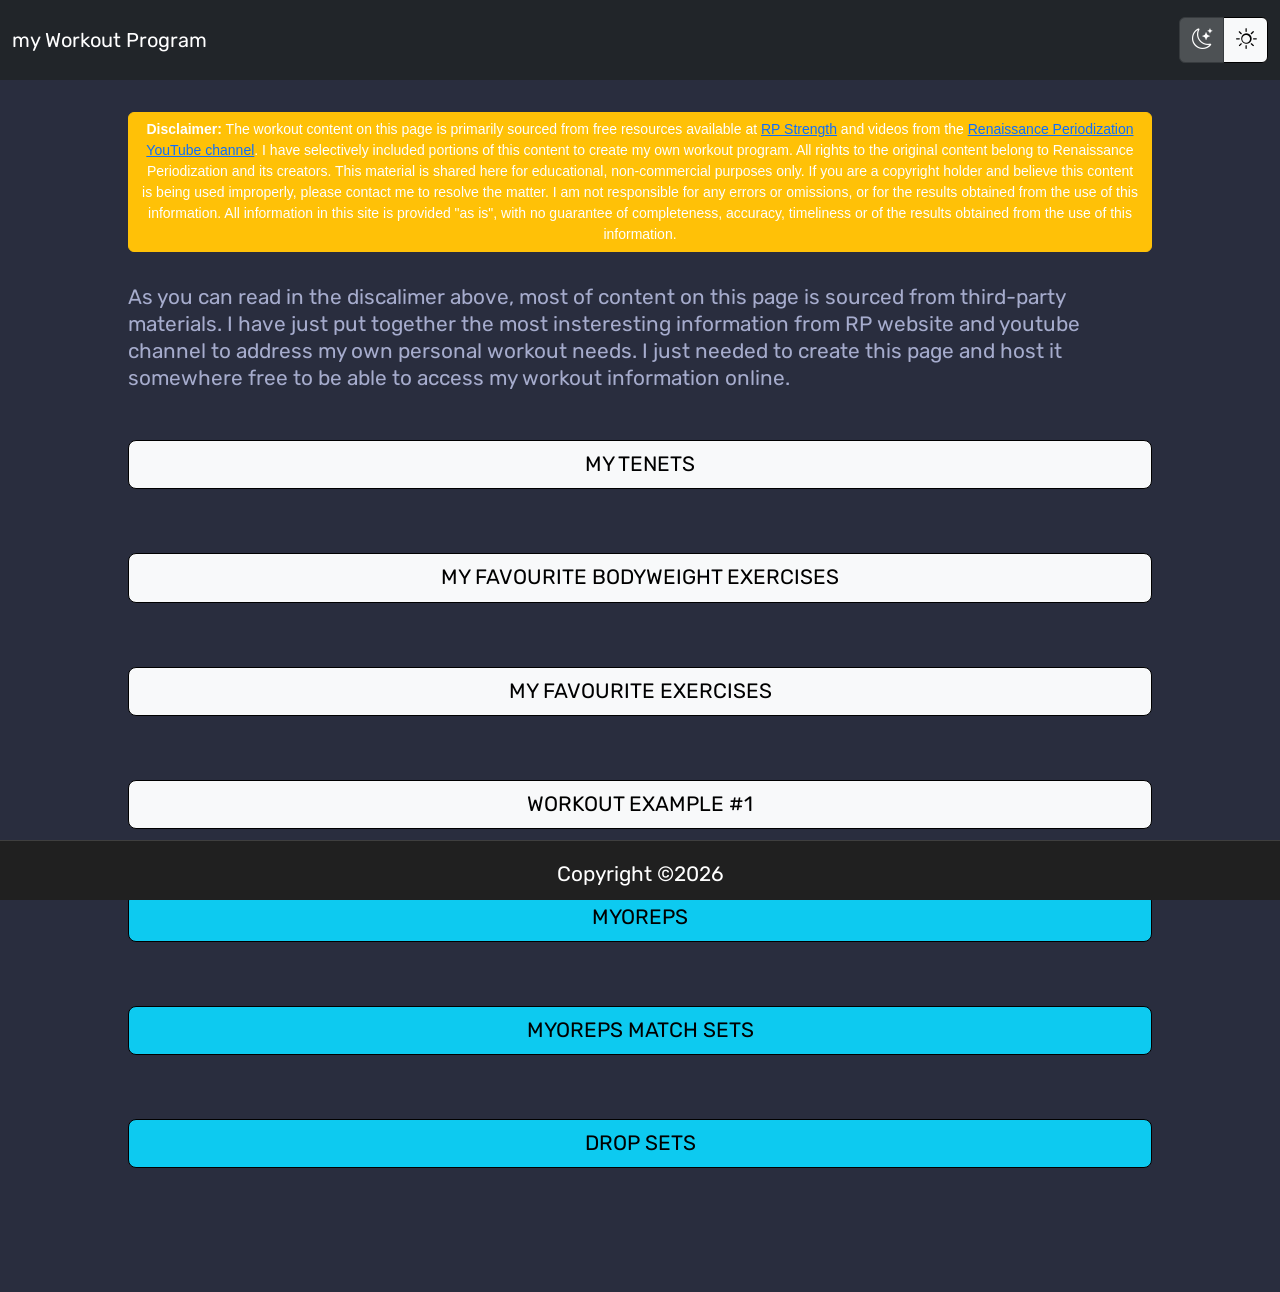
==== commit 28828629: "Change disclaimer styling and add bootstrap.js file locally since hosted is not applied in github ht" ====
--- a/workout.html
+++ b/workout.html
@@ -494,11 +494,7 @@
       <div id="copyright">Copyright ©</div>
     </footer>
     <script src="jquery.js"></script>
-    <script
-      src="https://cdn.jsdelivr.net/npm/bootstrap@5.1.3/dist/js/bootstrap.bundle.min.js"
-      integrity="sha384-ka7Sk0Gln4gmtz2MlQnikT1wXgYsOg+OMhuP+IlRH9sENBO0LRn5q+8nbTov4+1p"
-      crossorigin="anonymous"
-    ></script>
+    <script src="bootstrap.js"></script>
     <script src="myScript.js"></script>
   </body>
 </html>
--- a/myStyles.css
+++ b/myStyles.css
@@ -88,7 +88,12 @@
   .btn-warning {
     font-family: Arial, sans-serif;
     font-size: 14px;
+    background-color: #ffc107!important;
+    color: white!important;
+    opacity: 1!important;
+    margin-top: 0;
   }
+
 
   .row {
     justify-content: center;
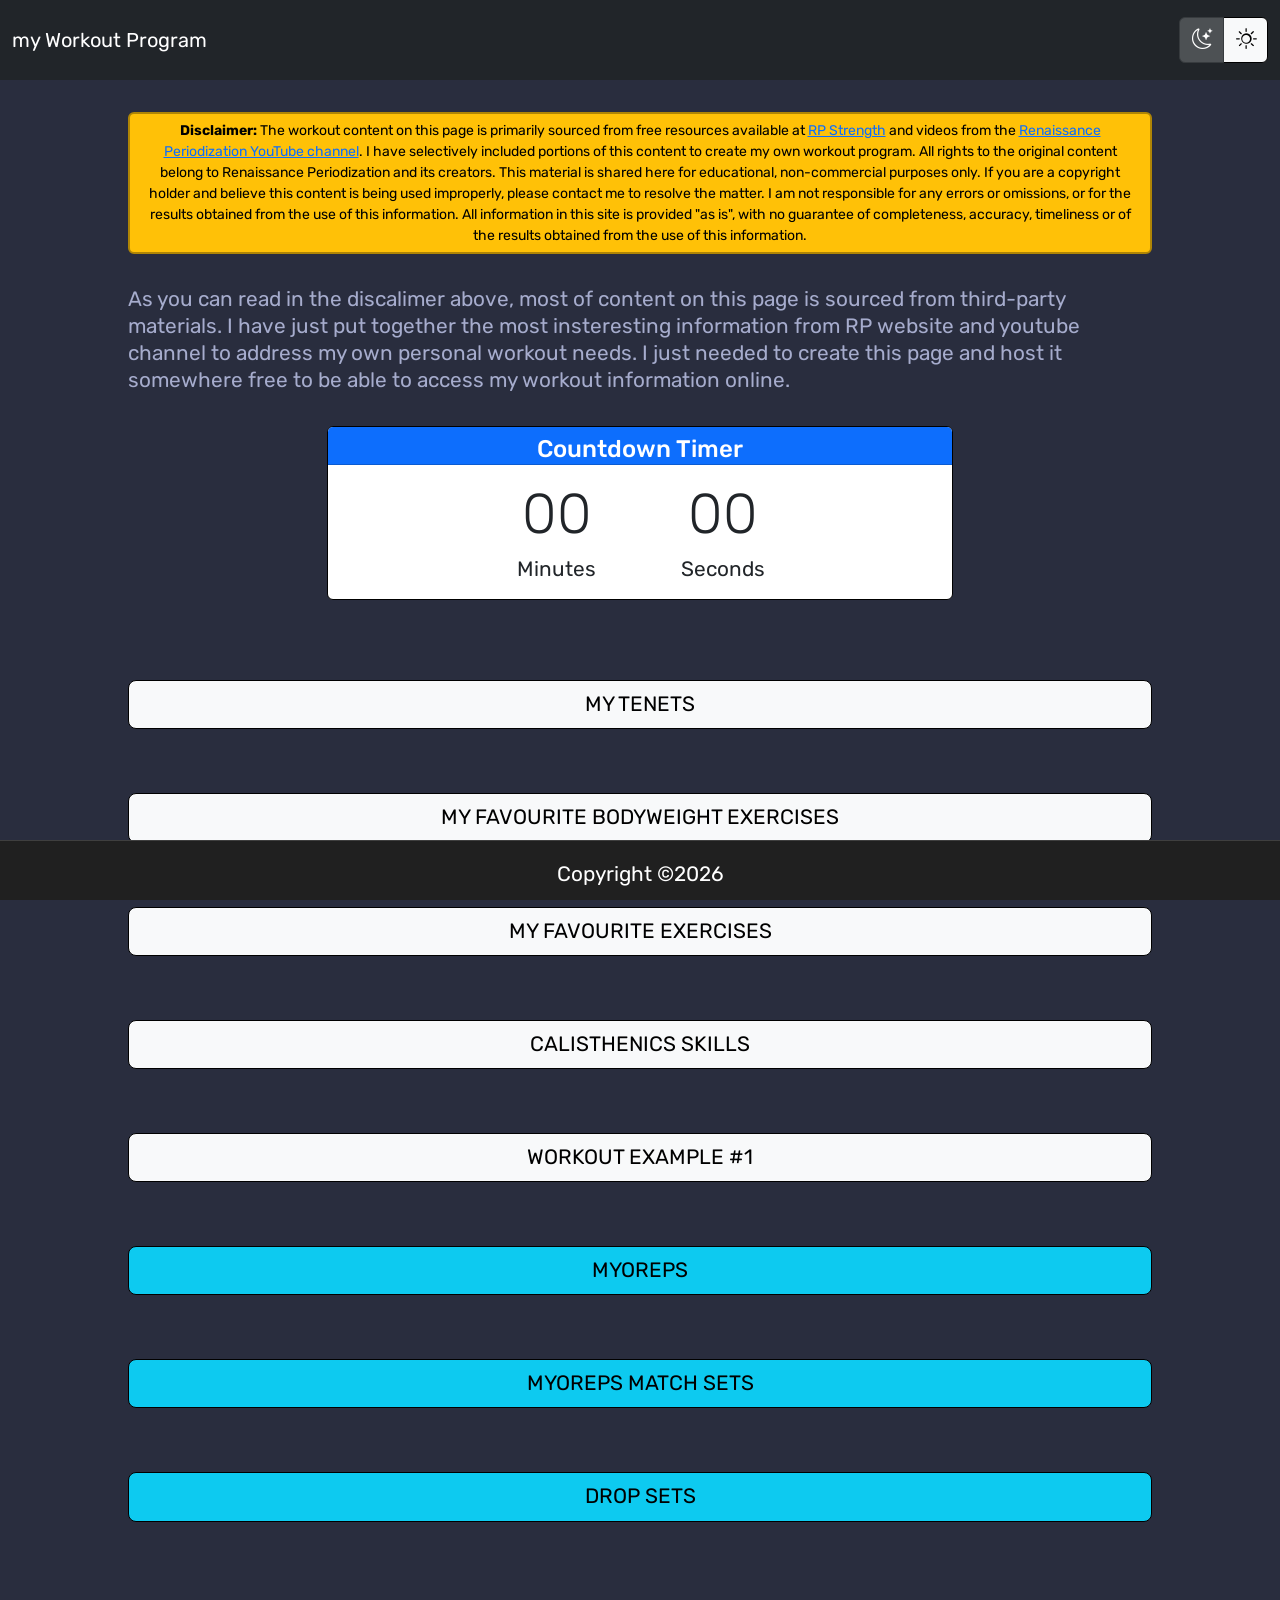
==== commit c54aceaa: "Add 5 minute countdown timer and calisthenics section" ====
--- a/workout.html
+++ b/workout.html
@@ -102,6 +102,34 @@
         online.
       </p>
 
+      <section id="countdown">
+        <div class="container">
+          <div class="row justify-content-center">
+            <div class="col-md-8">
+              <div class="card">
+                <div class="card-header bg-primary text-white">
+                  <h4 class="mb-0 text-center" id="countdownBtn">
+                    Countdown Timer
+                  </h4>
+                </div>
+                <div class="card-body">
+                  <div class="row text-center">
+                    <div class="col-3">
+                      <h3 id="minutes" class="display-4">00</h3>
+                      <p>Minutes</p>
+                    </div>
+                    <div class="col-3">
+                      <h3 id="seconds" class="display-4">00</h3>
+                      <p>Seconds</p>
+                    </div>
+                  </div>
+                </div>
+              </div>
+            </div>
+          </div>
+        </div>
+      </section>
+
       <!-- My tenets -->
       <section id="myTenets">
         <button type="button" class="btn btn-info btn-lg w-100">
@@ -273,6 +301,98 @@
         </div>
       </section>
 
+      <!-- Calisthenichs skills -->
+      <section id="calisthenicsSkills">
+        <button type="button" class="btn btn-info btn-lg w-100">
+          CALISTHENICS SKILLS
+        </button>
+        <div style="display: none">
+          <p>
+            Source &gt;
+            <a href="https://www.youtube.com/@STRIQfit">@STRIQfit</a>:
+            <a
+              href="https://www.youtube.com/watch?v=J2JHDavNZB4&list=PLDugxhWMf4gDupu7kfvMz92j-jyvDaRMF&index=13&ab_channel=STRIQfit"
+              >Every Calisthenics Skill to Learn in Order for your First Year</a
+            >
+          </p>
+          <div class="row">
+            <div class="card col">
+              <div class="card-header">
+                <strong>EXERCISES</strong>
+              </div>
+              <ul class="list-group list-group-flush">
+                <li class="list-group-item">
+                  Hollow body hang &gt; Mastery goal: 30 seconds
+                </li>
+                <li class="list-group-item">
+                  Frog stand &gt; Mastery goal: 12 seconds
+                </li>
+                <li class="list-group-item">
+                  Hollow body holds &gt; Mastery goal: 45 seconds
+                </li>
+                <li class="list-group-item">
+                  Pseudo planche lean &gt; Mastery goal: 30 seconds
+                </li>
+                <li class="list-group-item">
+                  Pseudo Planche push-ups &gt; Mastery goal: 8 reps
+                </li>
+                <li class="list-group-item">
+                  Front Lever tuck &gt; Mastery goal: 12 seconds
+                </li>
+                <li class="list-group-item">
+                  Elbow Lever &gt; Mastery goal: 12 seconds
+                </li>
+                <li class="list-group-item">
+                  German hang &gt; Mastery goal: 30 seconds
+                </li>
+                <li class="list-group-item">
+                  Butcher's block &gt; Mastery goal: 30 seconds
+                </li>
+                <li class="list-group-item">
+                  Pistol squat &gt; Mastery goal: 12 reps
+                </li>
+                <li class="list-group-item">
+                  Tuck back Lever &gt; Mastery goal: 12 seconds
+                </li>
+                <li class="list-group-item">
+                  Compact leg lifts &gt; Mastery goal: 15 reps
+                </li>
+                <li class="list-group-item">
+                  Pike push-ups &gt; Mastery goal: 10 reps
+                </li>
+                <li class="list-group-item">
+                  L sit &gt; Mastery goal: 12 seconds
+                </li>
+                <li class="list-group-item">
+                  Archer push-ups &gt; Mastery goal: 6 reps each side
+                </li>
+                <li class="list-group-item">
+                  Tuck planche &gt; Mastery goal: 12 seconds
+                </li>
+                <li class="list-group-item">
+                  Reverse Nordic &gt; Mastery goal: 12 reps
+                </li>
+                <li class="list-group-item">
+                  Straddle sit &gt; Mastery goal: 12 seconds
+                </li>
+                <li class="list-group-item">
+                  Shoulder stand &gt; Mastery goal: 12 seconds
+                </li>
+                <li class="list-group-item">
+                  Muscles up &gt; Mastery goal: 5 reps
+                </li>
+                <li class="list-group-item">
+                  Handstand &gt; Mastery goal: 20 seconds
+                </li>
+                <li class="list-group-item">
+                  Handstand push-ups &gt; Mastery goal: 3 reps
+                </li>
+              </ul>
+            </div>
+          </div>
+        </div>
+      </section>
+
       <!-- Workout session type #1 -->
       <section id="workoutType1">
         <button type="button" class="btn btn-dark btn-lg w-100">
@@ -288,16 +408,17 @@
                   between all sets.
                 </p>
                 <ul>
-                  <li>2 sets BENCH PRESS > superset to > PULLUPS</li>
+                  <li>2 sets BENCH PRESS &gt; superset to &gt; PULLUPS</li>
                   <li>
-                    2 sets UPRIGHT ROWS > superset to > BEHIND THE NECK PRESS
+                    2 sets UPRIGHT ROWS &gt; superset to &gt; BEHIND THE NECK
+                    PRESS
                   </li>
                   <li>
-                    2 sets SEATED INCLINE BICEPS CURLS > superset to > OVERHEAD
-                    TRICEPS EXTENSIONS
+                    2 sets SEATED INCLINE BICEPS CURLS &gt; superset to &gt;
+                    OVERHEAD TRICEPS EXTENSIONS
                   </li>
                   <li>
-                    2 sets ROMANIAN DEADLIFTS > superset to > SPLIT SQUATS
+                    2 sets ROMANIAN DEADLIFTS &gt; superset to &gt; SPLIT SQUATS
                   </li>
                 </ul>
               </div>
@@ -311,15 +432,18 @@
                 </p>
                 <ul>
                   <li>
-                    2 sets INCLINE BENCH ROW > superset to > INCLINE BENCH PRESS
+                    2 sets INCLINE BENCH ROW &gt; superset to &gt; INCLINE BENCH
+                    PRESS
                   </li>
                   <li>
                     3 sets BARBELL FACEPULLS (each set is 1 myorep break. drop
                     load for each set)
                   </li>
-                  <li>2 sets SKULL CRUSHERS > superset to > PREACHER CURLS</li>
                   <li>
-                    2 sets SISSY SQUATS > superset to > ROMANIAN DEADLIFTS
+                    2 sets SKULL CRUSHERS &gt; superset to &gt; PREACHER CURLS
+                  </li>
+                  <li>
+                    2 sets SISSY SQUATS &gt; superset to &gt; ROMANIAN DEADLIFTS
                   </li>
                 </ul>
               </div>
--- a/myStyles.css
+++ b/myStyles.css
@@ -78,6 +78,14 @@
     margin-right: 0.5rem;
   }
 
+  #countdown div {
+    padding-bottom: 0;
+  }
+
+  #countdown{
+    cursor: pointer;
+  }
+
   .btn {
     font-family: Rubik;
     font-size: 1.3rem;
@@ -86,12 +94,11 @@
 
   /* Disclaimer styling */
   .btn-warning {
-    font-family: Arial, sans-serif;
     font-size: 14px;
     background-color: #ffc107!important;
-    color: white!important;
     opacity: 1!important;
     margin-top: 0;
+    border: solid 2px #af8505!important;
   }
 
 
@@ -106,10 +113,8 @@
   .card {
     margin: 1rem;
     border: solid 1px black;
+    padding: 0;
   }
-
-  .card{padding-bottom: 0;}
-
 
   .card-header{
     justify-content: center; 
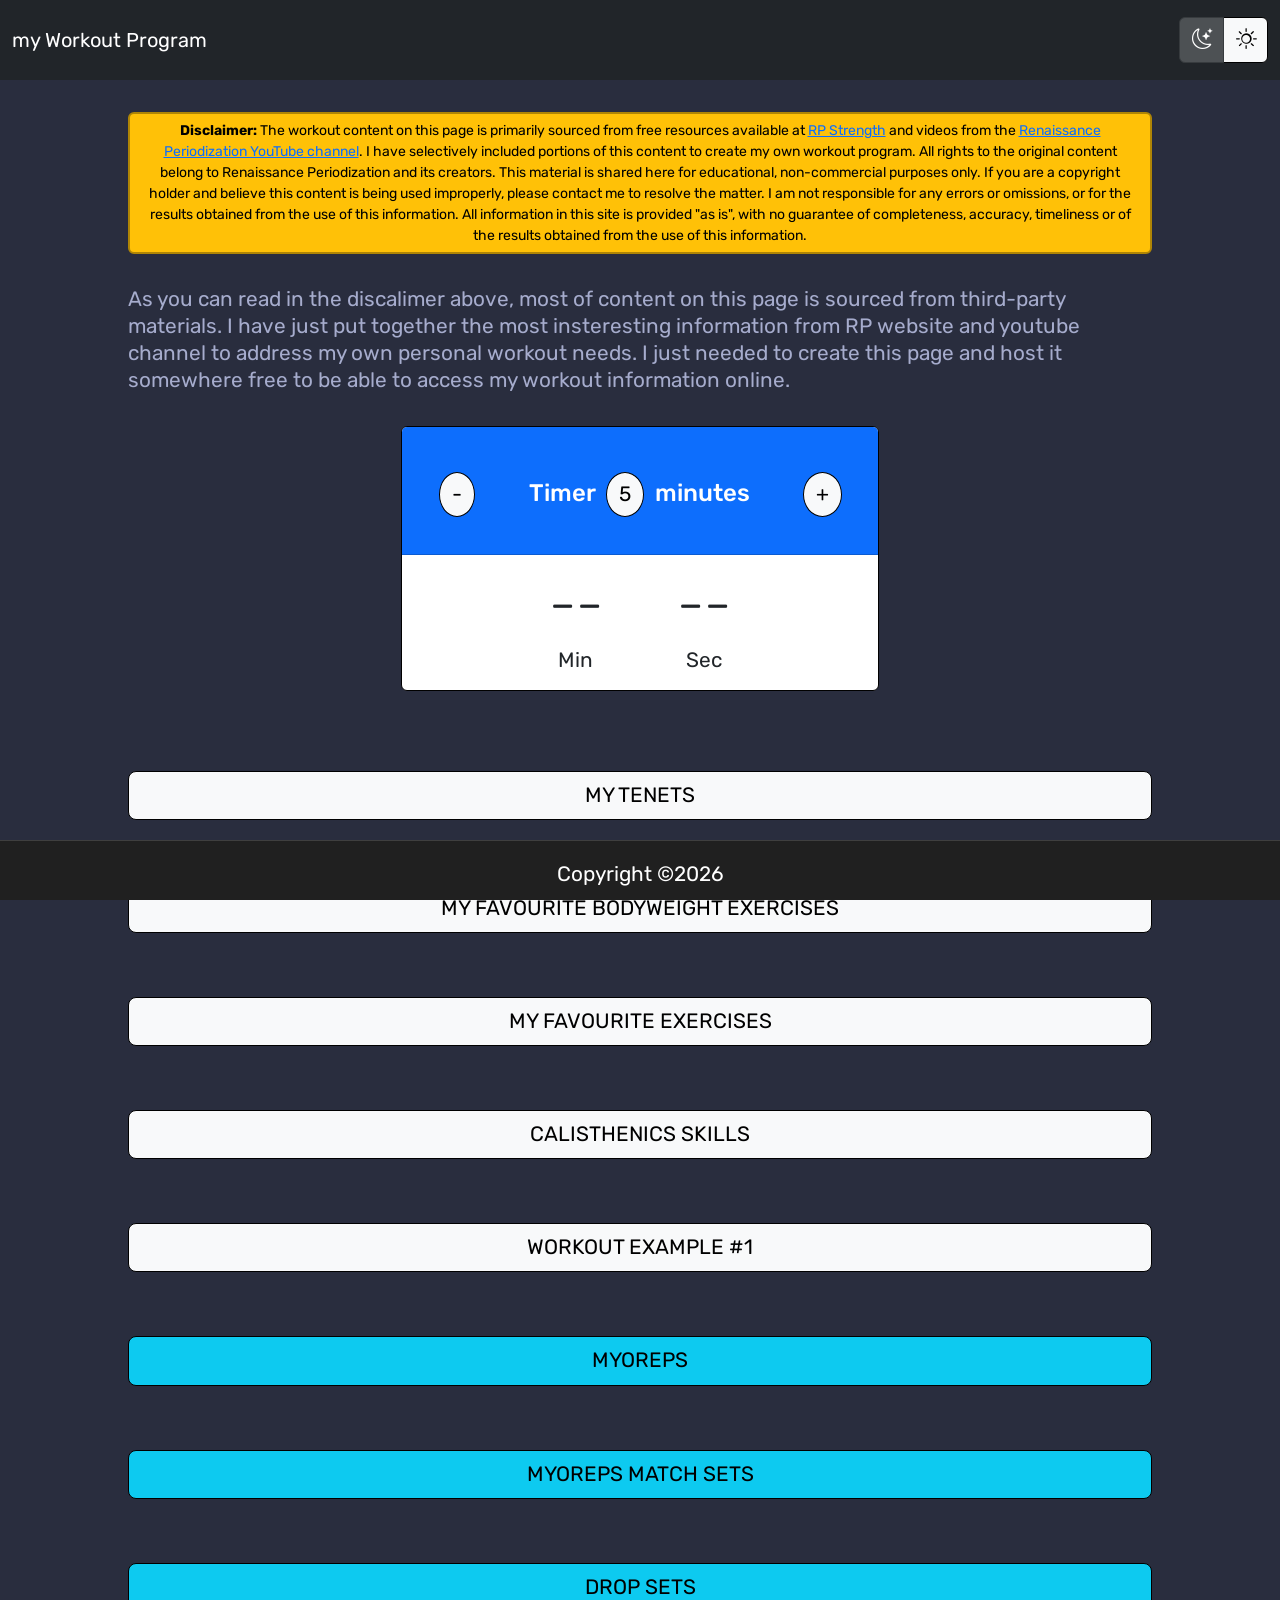
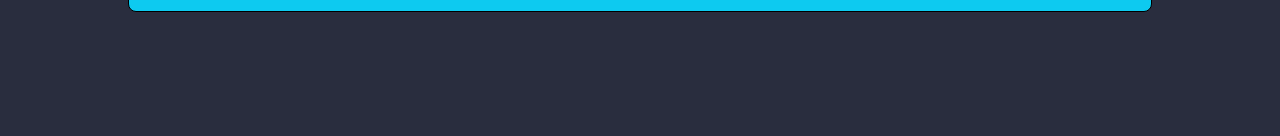
==== commit 3c74c70c: "Modified countdown timer styling and internal elements and changed calisthenics skill card styling" ====
--- a/workout.html
+++ b/workout.html
@@ -108,19 +108,35 @@
             <div class="col-md-8">
               <div class="card">
                 <div class="card-header bg-primary text-white">
-                  <h4 class="mb-0 text-center" id="countdownBtn">
-                    Countdown Timer
-                  </h4>
+                  <div class="row align-items-center">
+                    <div class="col-1 d-flex justify-content-center">
+                      <button class="btn btn-light controlBtn">-</button>
+                    </div>
+                    <div class="col text-center">
+                      <h4 class="mb-0">
+                        Timer
+                        <span class="d-inline-block">
+                          <button class="btn btn-light" id="countdownBtn">
+                            5
+                          </button>
+                        </span>
+                        minutes
+                      </h4>
+                    </div>
+                    <div class="col-1 d-flex justify-content-center">
+                      <button class="btn btn-light controlBtn">+</button>
+                    </div>
+                  </div>
                 </div>
                 <div class="card-body">
                   <div class="row text-center">
                     <div class="col-3">
-                      <h3 id="minutes" class="display-4">00</h3>
-                      <p>Minutes</p>
+                      <h3 id="minutes" class="display-4">--</h3>
+                      <p>Min</p>
                     </div>
                     <div class="col-3">
-                      <h3 id="seconds" class="display-4">00</h3>
-                      <p>Seconds</p>
+                      <h3 id="seconds" class="display-4">--</h3>
+                      <p>Sec</p>
                     </div>
                   </div>
                 </div>
@@ -322,70 +338,92 @@
               </div>
               <ul class="list-group list-group-flush">
                 <li class="list-group-item">
-                  Hollow body hang &gt; Mastery goal: 30 seconds
-                </li>
-                <li class="list-group-item">
-                  Frog stand &gt; Mastery goal: 12 seconds
-                </li>
-                <li class="list-group-item">
-                  Hollow body holds &gt; Mastery goal: 45 seconds
-                </li>
-                <li class="list-group-item">
-                  Pseudo planche lean &gt; Mastery goal: 30 seconds
-                </li>
-                <li class="list-group-item">
-                  Pseudo Planche push-ups &gt; Mastery goal: 8 reps
-                </li>
-                <li class="list-group-item">
-                  Front Lever tuck &gt; Mastery goal: 12 seconds
-                </li>
-                <li class="list-group-item">
-                  Elbow Lever &gt; Mastery goal: 12 seconds
-                </li>
-                <li class="list-group-item">
-                  German hang &gt; Mastery goal: 30 seconds
-                </li>
-                <li class="list-group-item">
-                  Butcher's block &gt; Mastery goal: 30 seconds
-                </li>
-                <li class="list-group-item">
-                  Pistol squat &gt; Mastery goal: 12 reps
-                </li>
-                <li class="list-group-item">
-                  Tuck back Lever &gt; Mastery goal: 12 seconds
-                </li>
-                <li class="list-group-item">
-                  Compact leg lifts &gt; Mastery goal: 15 reps
-                </li>
-                <li class="list-group-item">
-                  Pike push-ups &gt; Mastery goal: 10 reps
-                </li>
-                <li class="list-group-item">
-                  L sit &gt; Mastery goal: 12 seconds
-                </li>
-                <li class="list-group-item">
-                  Archer push-ups &gt; Mastery goal: 6 reps each side
-                </li>
-                <li class="list-group-item">
-                  Tuck planche &gt; Mastery goal: 12 seconds
-                </li>
-                <li class="list-group-item">
-                  Reverse Nordic &gt; Mastery goal: 12 reps
-                </li>
-                <li class="list-group-item">
-                  Straddle sit &gt; Mastery goal: 12 seconds
-                </li>
-                <li class="list-group-item">
-                  Shoulder stand &gt; Mastery goal: 12 seconds
-                </li>
-                <li class="list-group-item">
-                  Muscles up &gt; Mastery goal: 5 reps
-                </li>
-                <li class="list-group-item">
-                  Handstand &gt; Mastery goal: 20 seconds
-                </li>
-                <li class="list-group-item">
-                  Handstand push-ups &gt; Mastery goal: 3 reps
+                  <strong>Hollow body hang</strong> <br />
+                  Mastery goal: 30 seconds
+                </li>
+                <li class="list-group-item">
+                  <strong>Frog stand</strong> <br />
+                  Mastery goal: 12 seconds
+                </li>
+                <li class="list-group-item">
+                  <strong>Hollow body holds</strong> <br />
+                  Mastery goal: 45 seconds
+                </li>
+                <li class="list-group-item">
+                  <strong>Pseudo planche lean</strong> <br />
+                  Mastery goal: 30 seconds
+                </li>
+                <li class="list-group-item">
+                  <strong>Pseudo Planche push-ups</strong> <br />
+                  Mastery goal: 8 reps
+                </li>
+                <li class="list-group-item">
+                  <strong>Front Lever tuck</strong> <br />
+                  Mastery goal: 12 seconds
+                </li>
+                <li class="list-group-item">
+                  <strong>Elbow Lever</strong> <br />
+                  Mastery goal: 12 seconds
+                </li>
+                <li class="list-group-item">
+                  <strong>German hang</strong> <br />
+                  Mastery goal: 30 seconds
+                </li>
+                <li class="list-group-item">
+                  <strong>Butcher's block</strong> <br />
+                  Mastery goal: 30 seconds
+                </li>
+                <li class="list-group-item">
+                  <strong>Pistol squat</strong> <br />
+                  Mastery goal: 12 reps
+                </li>
+                <li class="list-group-item">
+                  <strong>Tuck back Lever</strong> <br />
+                  Mastery goal: 12 seconds
+                </li>
+                <li class="list-group-item">
+                  <strong>Compact leg lifts</strong> <br />
+                  Mastery goal: 15 reps
+                </li>
+                <li class="list-group-item">
+                  <strong>Pike push-ups</strong> <br />
+                  Mastery goal: 10 reps
+                </li>
+                <li class="list-group-item">
+                  <strong>L sit</strong> <br />
+                  Mastery goal: 12 seconds
+                </li>
+                <li class="list-group-item">
+                  <strong>Archer push-ups</strong> <br />
+                  Mastery goal: 6 reps each side
+                </li>
+                <li class="list-group-item">
+                  <strong>Tuck planche</strong> <br />
+                  Mastery goal: 12 seconds
+                </li>
+                <li class="list-group-item">
+                  <strong>Reverse Nordic</strong> <br />
+                  Mastery goal: 12 reps
+                </li>
+                <li class="list-group-item">
+                  <strong>Straddle sit</strong> <br />
+                  Mastery goal: 12 seconds
+                </li>
+                <li class="list-group-item">
+                  <strong>Shoulder stand</strong> <br />
+                  Mastery goal: 12 seconds
+                </li>
+                <li class="list-group-item">
+                  <strong>Muscles up</strong> <br />
+                  Mastery goal: 5 reps
+                </li>
+                <li class="list-group-item">
+                  <strong>Handstand</strong> <br />
+                  Mastery goal: 20 seconds
+                </li>
+                <li class="list-group-item">
+                  <strong>Handstand push-ups</strong> <br />
+                  Mastery goal: 3 reps
                 </li>
               </ul>
             </div>
--- a/myStyles.css
+++ b/myStyles.css
@@ -80,10 +80,27 @@
 
   #countdown div {
     padding-bottom: 0;
+    max-width: 50rem;
+  }
+
+  #countdown span {
+    margin: 5px;
   }
 
   #countdown{
     cursor: pointer;
+  }
+
+  #countdownBtn, .controlBtn{
+    border-radius: 50%;
+  }
+
+  #calisthenicsSkills ul{
+    text-align: center;
+  }
+
+  #calisthenicsSkills .card{
+    max-width: 30rem;
   }
 
   .btn {
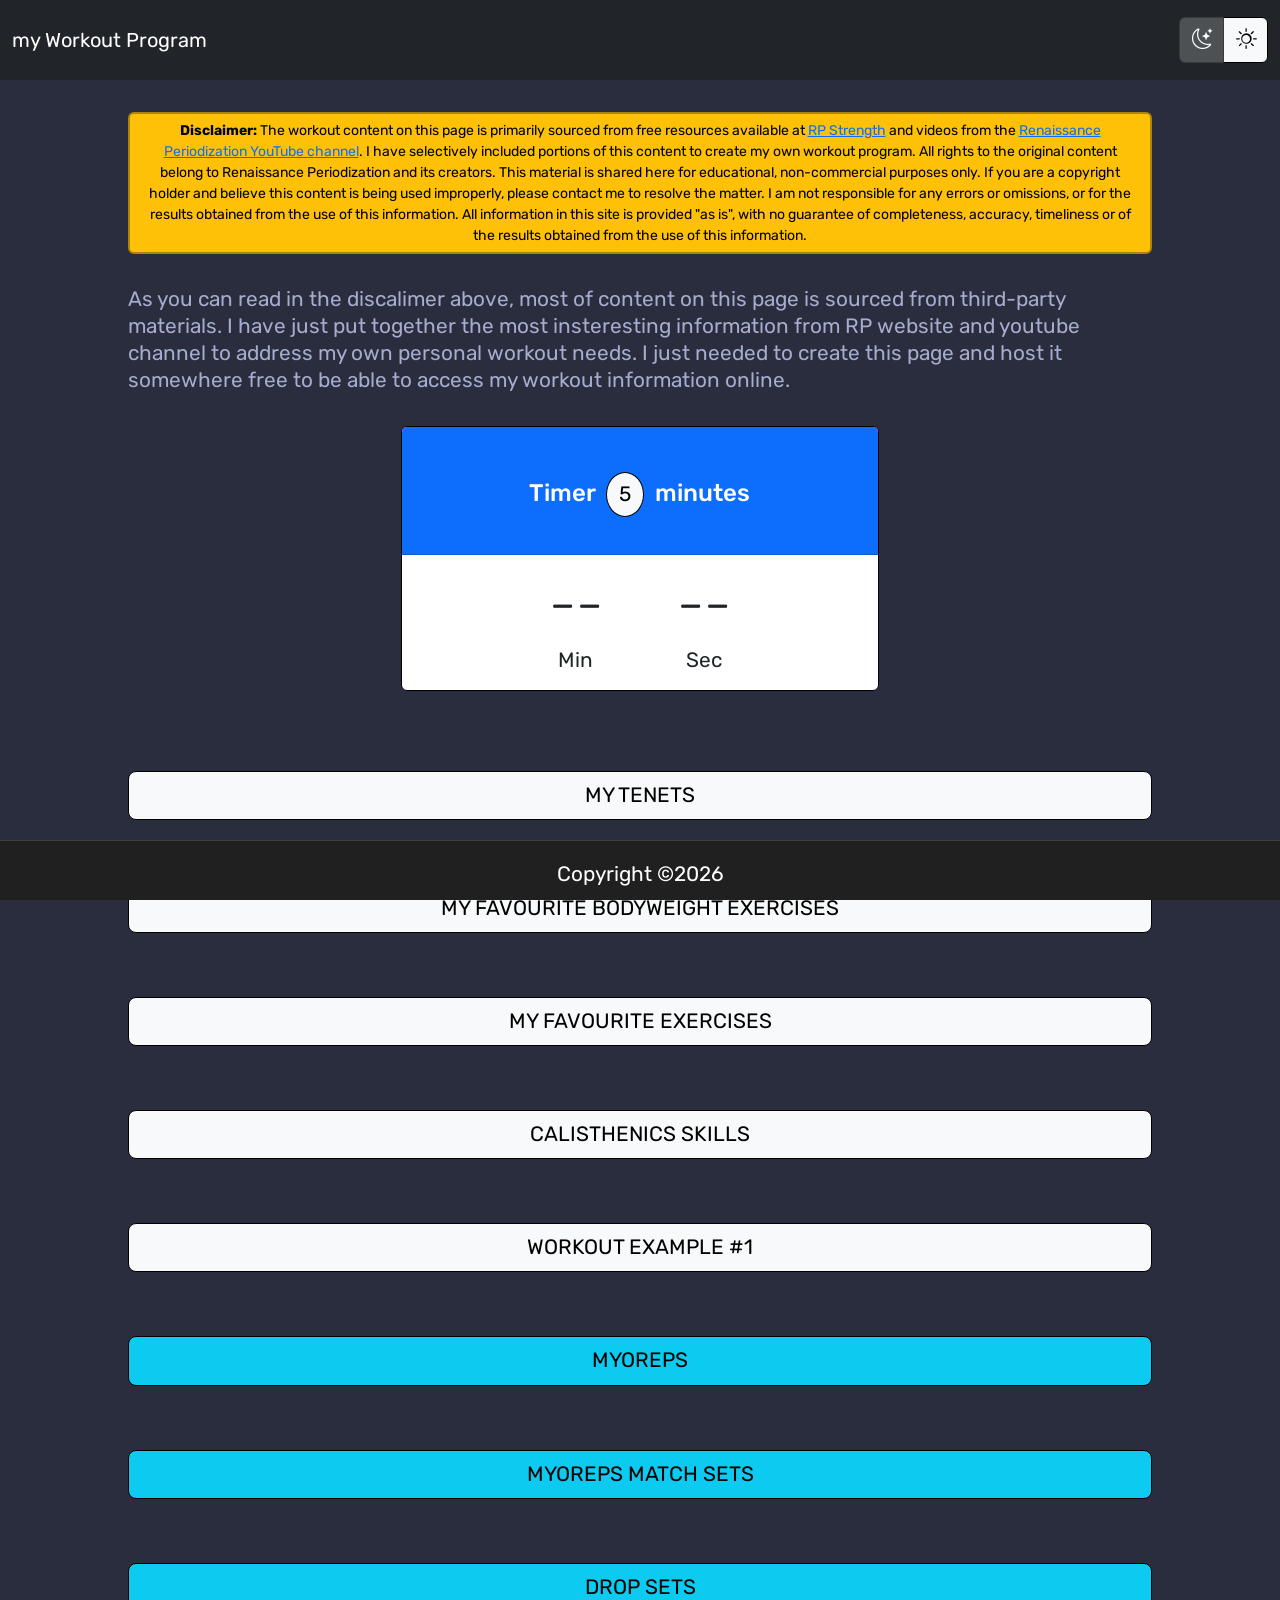
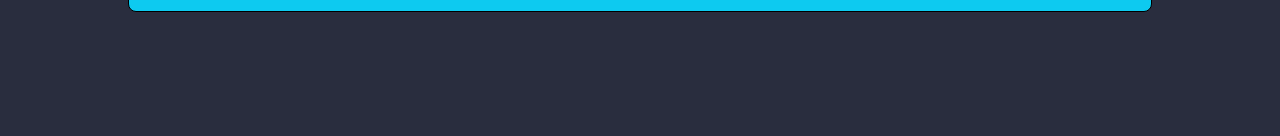
==== commit f12634b5: "Commented out the control buttons for the timer for now" ====
--- a/workout.html
+++ b/workout.html
@@ -109,9 +109,9 @@
               <div class="card">
                 <div class="card-header bg-primary text-white">
                   <div class="row align-items-center">
-                    <div class="col-1 d-flex justify-content-center">
+                    <!-- <div class="col-1 d-flex justify-content-center">
                       <button class="btn btn-light controlBtn">-</button>
-                    </div>
+                    </div> -->
                     <div class="col text-center">
                       <h4 class="mb-0">
                         Timer
@@ -123,9 +123,9 @@
                         minutes
                       </h4>
                     </div>
-                    <div class="col-1 d-flex justify-content-center">
+                    <!-- <div class="col-1 d-flex justify-content-center">
                       <button class="btn btn-light controlBtn">+</button>
-                    </div>
+                    </div> -->
                   </div>
                 </div>
                 <div class="card-body">
